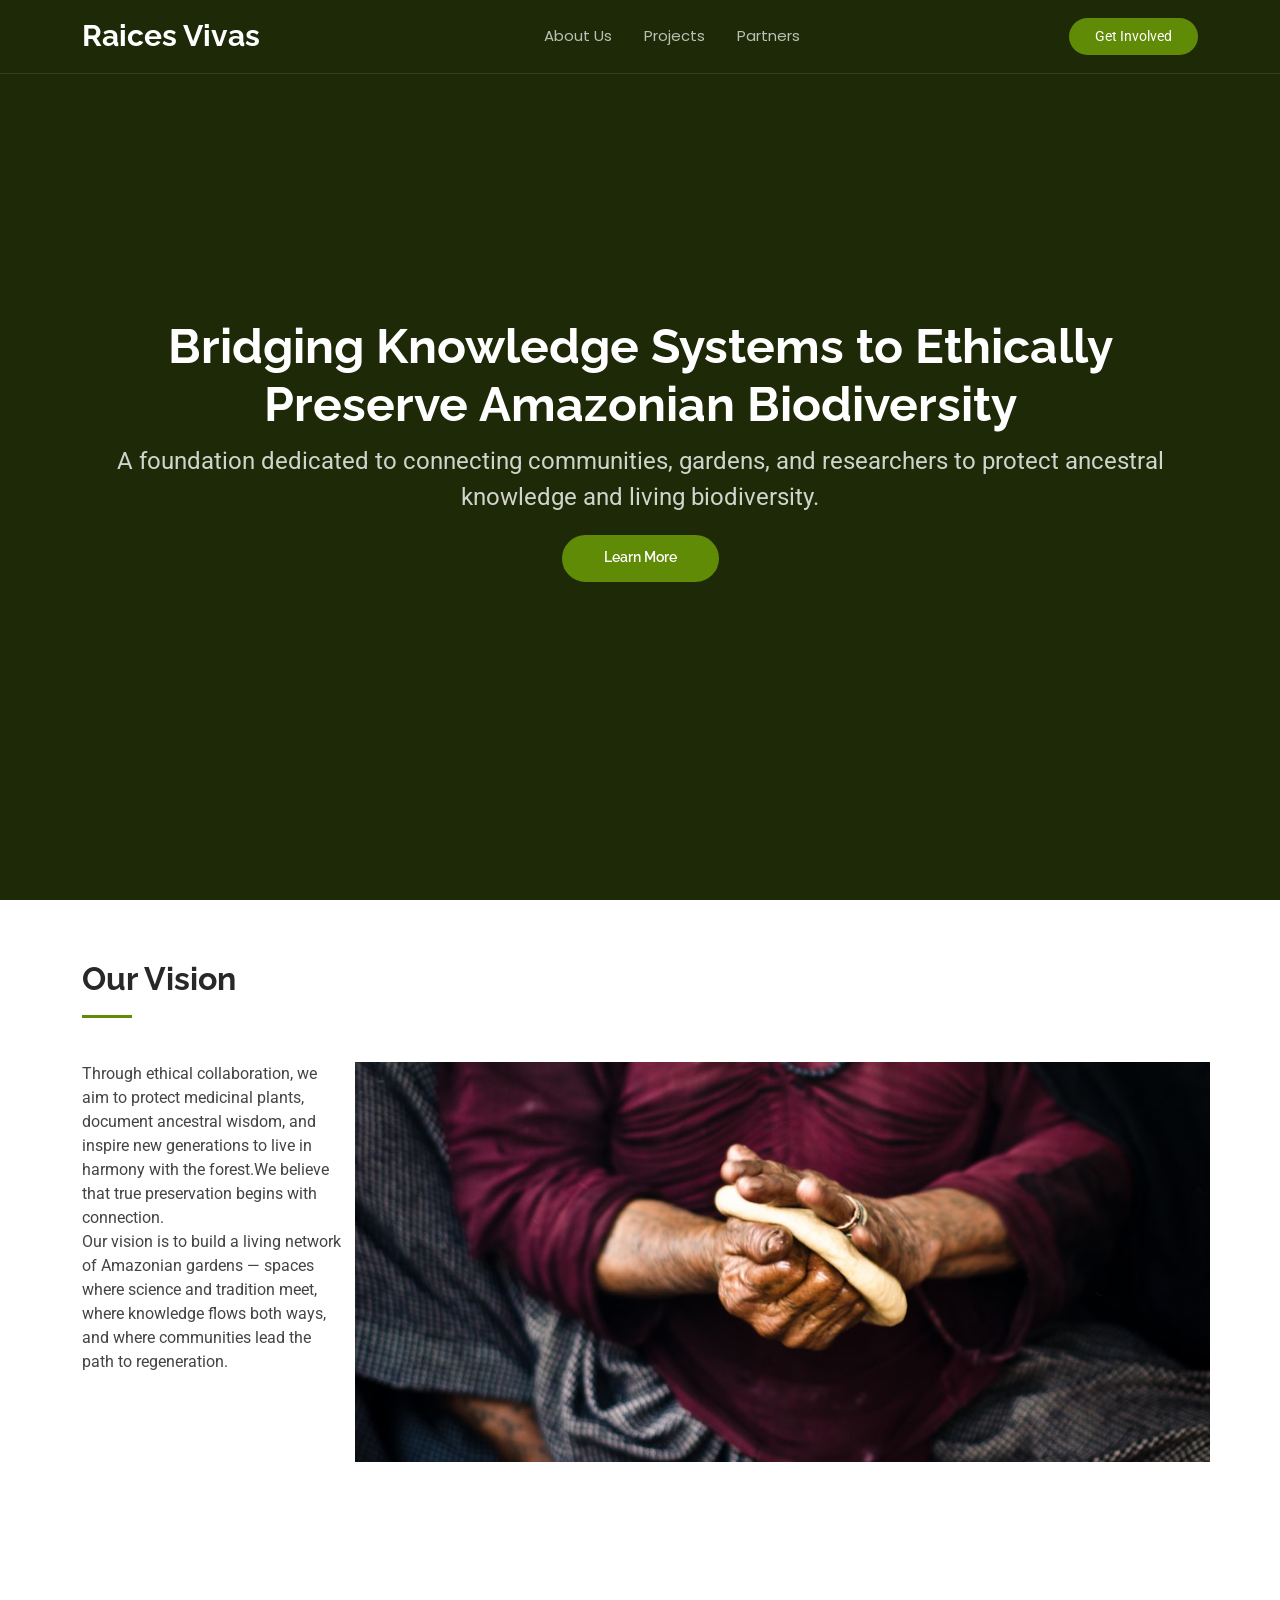
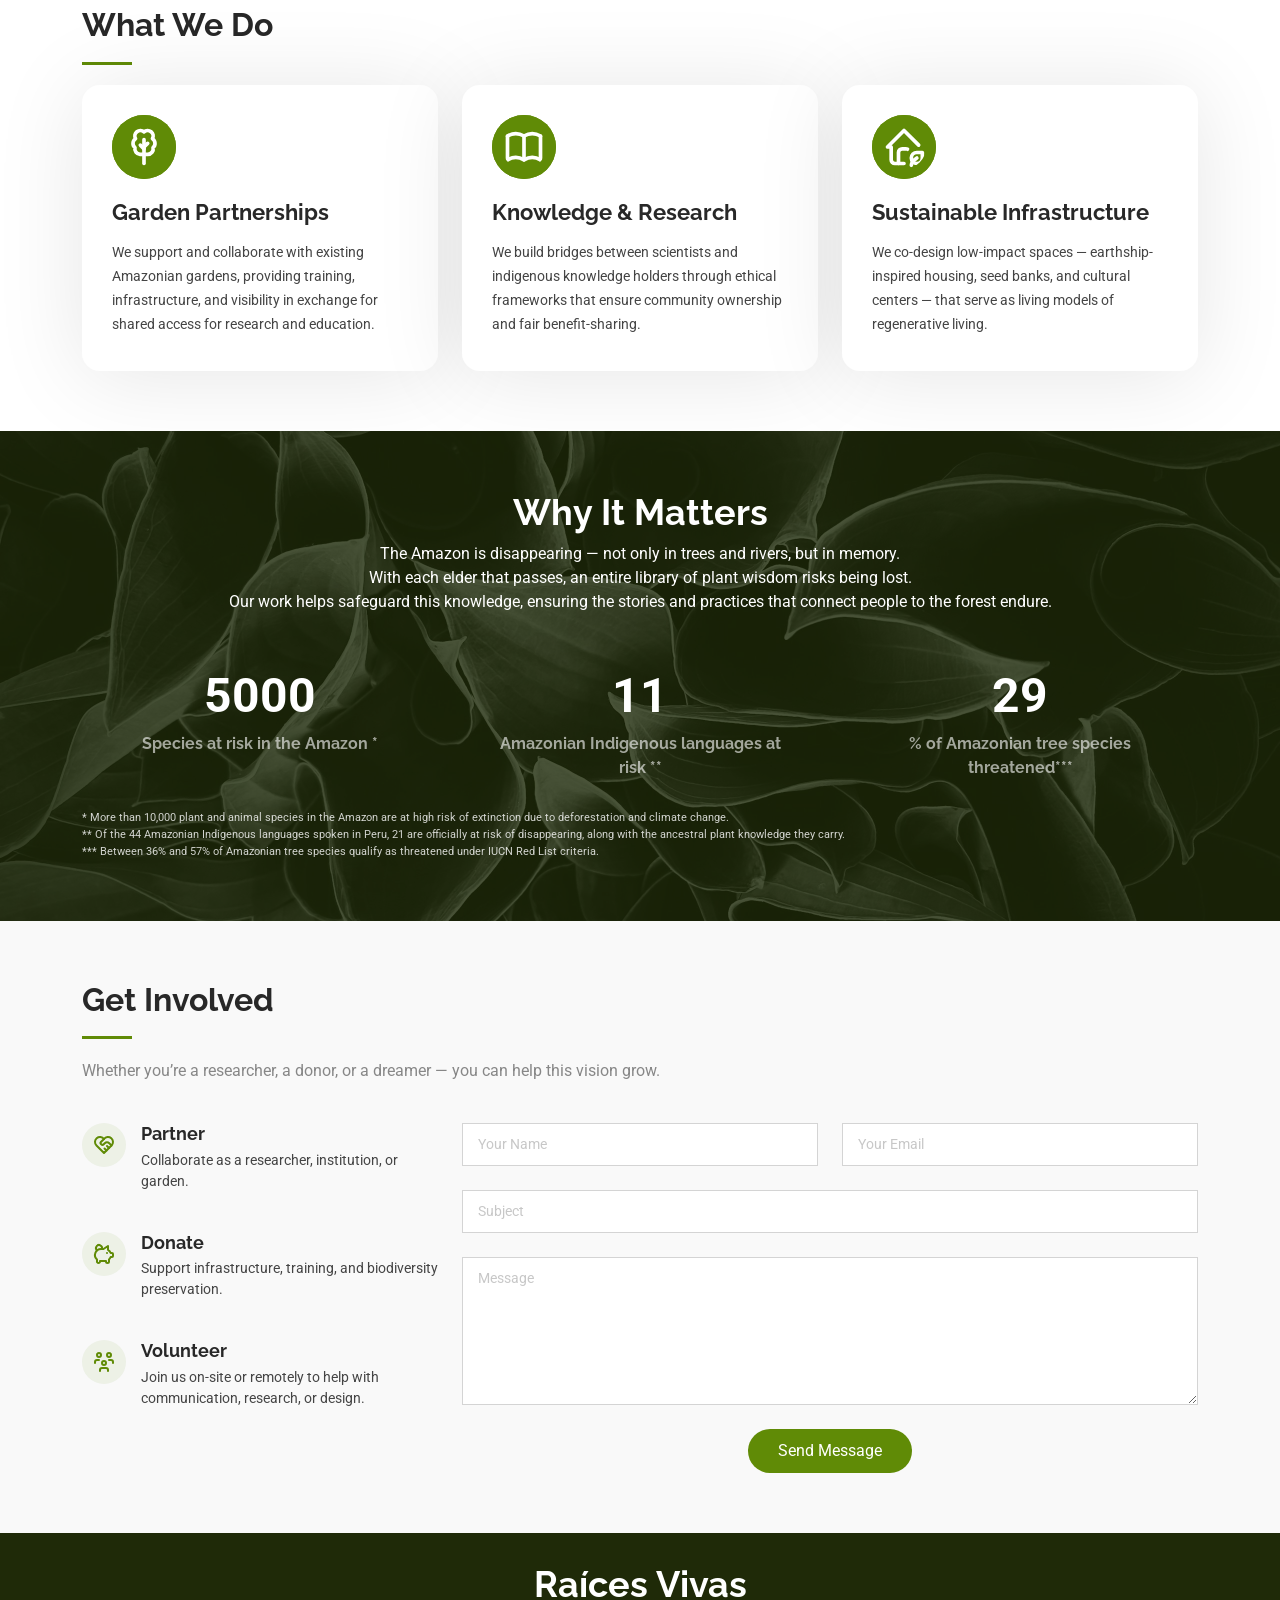
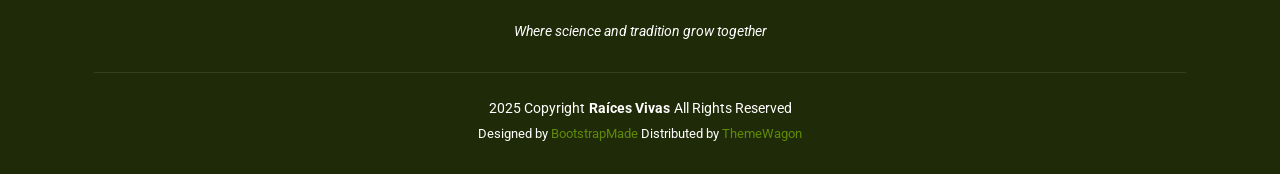
==== index.html @ 6bf9a334 "initial commit" ====
<!DOCTYPE html>
<html data-bs-theme="light" lang="en">

<head>
    <meta charset="utf-8">
    <meta name="viewport" content="width=device-width, initial-scale=1.0, shrink-to-fit=no">
    <title>Index - KnightOne Bootstrap Template</title>
    <link rel="stylesheet" href="assets/bootstrap/css/bootstrap.min.css">
    <link rel="stylesheet" href="https://fonts.googleapis.com/css2?family=Roboto:ital,wght@0,100;0,300;0,400;0,500;0,700;0,900;1,100;1,300;1,400;1,500;1,700;1,900&amp;family=Poppins:ital,wght@0,100;0,200;0,300;0,400;0,500;0,600;0,700;0,800;0,900;1,100;1,200;1,300;1,400;1,500;1,600;1,700;1,800;1,900&amp;family=Raleway:ital,wght@0,100;0,200;0,300;0,400;0,500;0,600;0,700;0,800;0,900;1,100;1,200;1,300;1,400;1,500;1,600;1,700;1,800;1,900&amp;display=swap">
    <link rel="stylesheet" href="assets/css/bootstrap-icons.css">
    <link rel="stylesheet" href="assets/css/swiper-icons.css">
    <link rel="stylesheet" href="assets/css/aos.min.css">
    <link rel="stylesheet" href="assets/css/vendor/bootstrap/css/bootstrap.min.css">
    <link rel="stylesheet" href="assets/css/vendor/bootstrap-icons/bootstrap-icons.css">
    <link rel="stylesheet" href="assets/css/vendor/aos/aos.css">
    <link rel="stylesheet" href="assets/css/vendor/glightbox/css/glightbox.min.css">
    <link rel="stylesheet" href="assets/css/vendor/swiper/swiper-bundle.min.css">
    <link rel="stylesheet" href="assets/css/css/main.css">
</head>

<body class="index-page">
    <header class="d-flex align-items-center header fixed-top" id="header">
        <div class="container position-relative d-flex justify-content-between align-items-center"><a class="d-flex align-items-center me-auto me-xl-0 logo" href="index.html">
                <h1 class="sitename">Raices Vivas</h1>
            </a>
            <nav id="navmenu" class="navmenu">
                <ul>
                    <li><a href="about.html">About Us</a></li>
                    <li><a href="projects.html">Projects</a></li>
                    <li><a href="partners.html">Partners</a></li>
                </ul><i class="d-xl-none mobile-nav-toggle bi bi-list"></i>
            </nav><a class="cta-btn" href="#contact">Get Involved</a>
        </div>
    </header>
    <main class="main">
        <section id="hero" class="hero section dark-background"><iframe allowfullscreen="" frameborder="0" src="https://www.youtube-nocookie.com/embed/osFQuHxLTXo?autoplay=1&amp;mute=1&amp;loop=1&amp;playlist=osFQuHxLTXo&amp;controls=0" alt="" data-aos="fade-in"></iframe>
            <div class="container text-center d-flex flex-column align-items-center">
                <h2 data-aos="fade-up" data-aos-delay="100">Bridging Knowledge Systems to Ethically Preserve Amazonian Biodiversity</h2>
                <p data-aos="fade-up" data-aos-delay="200">A foundation dedicated to connecting communities, gardens, and researchers to protect ancestral knowledge and living biodiversity.</p>
                <div class="btn-wrap"><a class="btn-normal btn-main" href="about.html">Learn More</a></div>
            </div>
        </section>
        <section class="features section">
            <div class="container section-title" data-aos="fade-up" style="padding-bottom: initial;">
                <h2>Our Vision</h2>
            </div>
            <div class="container">
                <div class="row py-4">
                    <div class="col-lg-9 order-lg-2 features-image" data-aos="fade-up" data-aos-delay="100"><img alt="" src="assets/img/photo-1516455307184-a500e773865d.jpg"></div>
                    <div class="col-lg order-lg-1">
                        <p>Through ethical collaboration, we aim to protect medicinal plants, document ancestral wisdom, and inspire new generations to live in harmony with the forest.We believe that true preservation begins with connection.<br>Our vision is to build a living network of Amazonian gardens — spaces where science and tradition meet, where knowledge flows both ways, and where communities lead the path to regeneration.</p>
                    </div>
                </div>
            </div>
        </section>
        <section id="services" class="services section">
            <div class="container section-title" data-aos="fade-up" style="padding-bottom: 0;">
                <h2>What We Do</h2>
            </div>
            <div class="container">
                <div class="row gy-4">
                    <div class="col-md-6 col-lg-4" data-aos="fade-up" data-aos-delay="100">
                        <div class="position-relative service-item">
                            <div class="icon"><svg xmlns="http://www.w3.org/2000/svg" width="1em" height="1em" viewBox="0 0 24 24" stroke-width="2" stroke="currentColor" fill="none" stroke-linecap="round" stroke-linejoin="round" class="icon icon-tabler icon-tabler-tree">
                                    <path stroke="none" d="M0 0h24v24H0z" fill="none"></path>
                                    <path d="M12 13l-2 -2"></path>
                                    <path d="M12 12l2 -2"></path>
                                    <path d="M12 21v-13"></path>
                                    <path d="M9.824 16a3 3 0 0 1 -2.743 -3.69a3 3 0 0 1 .304 -4.833a3 3 0 0 1 4.615 -3.707a3 3 0 0 1 4.614 3.707a3 3 0 0 1 .305 4.833a3 3 0 0 1 -2.919 3.695h-4z"></path>
                                </svg></div><a class="stretched-link" href="#">
                                <h3>Garden Partnerships&nbsp;</h3>
                            </a>
                            <p>We support and collaborate with existing Amazonian gardens, providing training, infrastructure, and visibility in exchange for shared access for research and education.</p>
                        </div>
                    </div>
                    <div class="col-md-6 col-lg-4" data-aos="fade-up" data-aos-delay="200">
                        <div class="position-relative service-item">
                            <div class="icon"><svg xmlns="http://www.w3.org/2000/svg" width="1em" height="1em" viewBox="0 0 24 24" stroke-width="2" stroke="currentColor" fill="none" stroke-linecap="round" stroke-linejoin="round" class="icon icon-tabler icon-tabler-book">
                                    <path stroke="none" d="M0 0h24v24H0z" fill="none"></path>
                                    <path d="M3 19a9 9 0 0 1 9 0a9 9 0 0 1 9 0"></path>
                                    <path d="M3 6a9 9 0 0 1 9 0a9 9 0 0 1 9 0"></path>
                                    <path d="M3 6l0 13"></path>
                                    <path d="M12 6l0 13"></path>
                                    <path d="M21 6l0 13"></path>
                                </svg></div><a class="stretched-link" href="#">
                                <h3>Knowledge &amp; Research</h3>
                            </a>
                            <p>We build bridges between scientists and indigenous knowledge holders through ethical frameworks that ensure community ownership and fair benefit-sharing.</p>
                        </div>
                    </div>
                    <div class="col-md-6 col-lg-4" data-aos="fade-up" data-aos-delay="300">
                        <div class="position-relative service-item">
                            <div class="icon"><svg xmlns="http://www.w3.org/2000/svg" width="1em" height="1em" viewBox="0 0 24 24" stroke-width="2" stroke="currentColor" fill="none" stroke-linecap="round" stroke-linejoin="round" class="icon icon-tabler icon-tabler-home-eco">
                                    <path stroke="none" d="M0 0h24v24H0z" fill="none"></path>
                                    <path d="M20 11l-8 -8l-9 9h2v7a2 2 0 0 0 2 2h5"></path>
                                    <path d="M9 21v-6a2 2 0 0 1 2 -2h2c.325 0 .631 .077 .902 .215"></path>
                                    <path d="M16 22s0 -2 3 -4"></path>
                                    <path d="M19 21a3 3 0 0 1 0 -6h3v3a3 3 0 0 1 -3 3z"></path>
                                </svg></div><a class="stretched-link" href="#">
                                <h3>Sustainable Infrastructure&nbsp;&nbsp;</h3>
                            </a>
                            <p>We co-design low-impact spaces — earthship-inspired housing, seed banks, and cultural centers — that serve as living models of regenerative living.</p>
                        </div>
                    </div>
                </div>
            </div>
        </section>
        <section id="stats" class="stats section dark-background"><img src="assets/img/plant-bg.jpg" alt="" data-aos="fade-in">
            <div class="container position-relative" data-aos="fade-up" data-aos-delay="100">
                <div class="subheading">
                    <h3>Why It Matters</h3>
                    <p>The Amazon is disappearing — not only in trees and rivers, but in memory. <br>With each elder that passes, an entire library of plant wisdom risks being lost. <br>Our work helps safeguard this knowledge, ensuring the stories and practices that connect people to the forest endure.</p>
                </div>
                <div class="row gy-4">
                    <div class="col-lg-4"><a href="https://www.reuters.com/business/environment/over-10000-species-risk-extinction-amazon-says-landmark-report-2021-07-14/" target="_blank">
                            <div class="text-center w-100 h-100 stats-item"><span class="purecounter" data-purecounter-start="0" data-purecounter-end="10000" data-purecounter-duration="1"></span>
                                <p>Species at risk in the Amazon *</p>
                            </div>
                        </a></div>
                    <div class="col-lg-4"><a href="https://www.unesco.org/en/articles/learn-how-unesco-promotes-revitalization-three-indigenous-languages-peruvian-amazon" target="_blank">
                            <div class="text-center w-100 h-100 stats-item"><span class="purecounter" data-purecounter-start="0" data-purecounter-end="21" data-purecounter-duration="1"></span>
                                <p>Amazonian Indigenous languages at risk **</p>
                            </div>
                        </a></div>
                    <div class="col-lg-4"><a href="https://www.science.org/doi/10.1126/sciadv.1500936" target="_blank">
                            <div class="text-center w-100 h-100 stats-item"><span class="purecounter" data-purecounter-start="0" data-purecounter-end="57" data-purecounter-duration="1"></span>
                                <p>% of Amazonian tree species threatened***</p>
                            </div>
                        </a></div>
                </div><a href="https://www.reuters.com/business/environment/over-10000-species-risk-extinction-amazon-says-landmark-report-2021-07-14/" target="_blank">
                    <p style="color: rgba(255,255,255,0.8);font-weight: 400;font-size: 0.7rem;margin-bottom: 0;">*&nbsp;More than 10,000 plant and animal species in the Amazon are at high risk of extinction due to deforestation and climate change.</p>
                </a><a href="https://www.unesco.org/en/articles/learn-how-unesco-promotes-revitalization-three-indigenous-languages-peruvian-amazon" target="_blank">
                    <p style="color: rgba(255,255,255,0.8);font-weight: 400;font-size: 0.7rem;margin-bottom: 0;">**&nbsp;Of the 44 Amazonian Indigenous languages spoken in Peru, 21 are officially at risk of disappearing, along with the ancestral plant knowledge they carry.</p>
                </a><a href="https://www.science.org/doi/10.1126/sciadv.1500936" target="_blank">
                    <p style="color: rgba(255,255,255,0.8);font-weight: 400;font-size: 0.7rem;margin-bottom: 0;">*** Between 36% and 57% of Amazonian tree species qualify as threatened under IUCN Red List criteria.</p>
                </a>
            </div>
        </section>
        <section id="contact" class="contact section light-background">
            <div class="container section-title" data-aos="fade-up">
                <h2>Get Involved</h2>
                <p>Whether you’re a researcher, a donor, or a dreamer — you can help this vision grow.</p>
            </div>
            <div class="container" data-aos="fade" data-aos-delay="100">
                <div class="row gy-4">
                    <div class="col-lg-4">
                        <div class="d-flex info-item" data-aos="fade-up" data-aos-delay="200"><i class="flex-shrink-0"><svg xmlns="http://www.w3.org/2000/svg" width="1em" height="1em" viewBox="0 0 24 24" stroke-width="2" stroke="currentColor" fill="none" stroke-linecap="round" stroke-linejoin="round" class="icon icon-tabler icon-tabler-heart-handshake bi">
                                    <path stroke="none" d="M0 0h24v24H0z" fill="none"></path>
                                    <path d="M19.5 12.572l-7.5 7.428l-7.5 -7.428a5 5 0 1 1 7.5 -6.566a5 5 0 1 1 7.5 6.572"></path>
                                    <path d="M12 6l-3.293 3.293a1 1 0 0 0 0 1.414l.543 .543c.69 .69 1.81 .69 2.5 0l1 -1a3.182 3.182 0 0 1 4.5 0l2.25 2.25"></path>
                                    <path d="M12.5 15.5l2 2"></path>
                                    <path d="M15 13l2 2"></path>
                                </svg></i>
                            <div>
                                <h3>Partner</h3>
                                <p>Collaborate as a researcher, institution, or garden.</p>
                            </div>
                        </div>
                        <div class="d-flex info-item" data-aos="fade-up" data-aos-delay="300"><i class="flex-shrink-0"><svg xmlns="http://www.w3.org/2000/svg" width="1em" height="1em" viewBox="0 0 24 24" stroke-width="2" stroke="currentColor" fill="none" stroke-linecap="round" stroke-linejoin="round" class="icon icon-tabler icon-tabler-pig-money">
                                    <path stroke="none" d="M0 0h24v24H0z" fill="none"></path>
                                    <path d="M15 11v.01"></path>
                                    <path d="M5.173 8.378a3 3 0 1 1 4.656 -1.377"></path>
                                    <path d="M16 4v3.803a6.019 6.019 0 0 1 2.658 3.197h1.341a1 1 0 0 1 1 1v2a1 1 0 0 1 -1 1h-1.342c-.336 .95 -.907 1.8 -1.658 2.473v2.027a1.5 1.5 0 0 1 -3 0v-.583a6.04 6.04 0 0 1 -1 .083h-4a6.04 6.04 0 0 1 -1 -.083v.583a1.5 1.5 0 0 1 -3 0v-2l0 -.027a6 6 0 0 1 4 -10.473h2.5l4.5 -3h0z"></path>
                                </svg></i>
                            <div>
                                <h3>Donate</h3>
                                <p>Support infrastructure, training, and biodiversity preservation.</p>
                            </div>
                        </div>
                        <div class="d-flex info-item" data-aos="fade-up" data-aos-delay="400"><i class="flex-shrink-0"><svg xmlns="http://www.w3.org/2000/svg" width="1em" height="1em" viewBox="0 0 24 24" stroke-width="2" stroke="currentColor" fill="none" stroke-linecap="round" stroke-linejoin="round" class="icon icon-tabler icon-tabler-users-group">
                                    <path stroke="none" d="M0 0h24v24H0z" fill="none"></path>
                                    <path d="M10 13a2 2 0 1 0 4 0a2 2 0 0 0 -4 0"></path>
                                    <path d="M8 21v-1a2 2 0 0 1 2 -2h4a2 2 0 0 1 2 2v1"></path>
                                    <path d="M15 5a2 2 0 1 0 4 0a2 2 0 0 0 -4 0"></path>
                                    <path d="M17 10h2a2 2 0 0 1 2 2v1"></path>
                                    <path d="M5 5a2 2 0 1 0 4 0a2 2 0 0 0 -4 0"></path>
                                    <path d="M3 13v-1a2 2 0 0 1 2 -2h2"></path>
                                </svg></i>
                            <div>
                                <h3>Volunteer</h3>
                                <p>Join us on-site or remotely to help with communication, research, or design.</p>
                            </div>
                        </div>
                    </div>
                    <div class="col-lg-8">
                        <form data-aos="fade-up" data-aos-delay="200" action="forms/contact.php" method="post" class="php-email-form">
                            <div class="row gy-4">
                                <div class="col-md-6"><input class="form-control form-control" type="text" name="name" placeholder="Your Name" required=""></div>
                                <div class="col-md-6"><input class="form-control form-control" type="email" name="email" placeholder="Your Email" required=""></div>
                                <div class="col-md-12"><input class="form-control form-control" type="text" name="subject" placeholder="Subject" required=""></div>
                                <div class="col-md-12"><textarea class="form-control form-control" name="message" placeholder="Message" required="" rows="6"></textarea></div>
                                <div class="col-md-12 text-center">
                                    <div class="loading"><span>Loading</span></div>
                                    <div class="error-message"></div>
                                    <div class="sent-message"><span>Your message has been sent. Thank you!</span></div><button type="submit">Send Message</button>
                                </div>
                            </div>
                        </form>
                    </div>
                </div>
            </div>
        </section>
    </main>
    <footer id="footer" class="footer dark-background">
        <div class="container">
            <h3 class="sitename">Raíces Vivas</h3>
            <p>Where science and tradition grow together</p>
            <div class="container">
                <div class="copyright"><span>2025 Copyright</span><strong class="px-1 sitename">Raíces Vivas</strong><span>All Rights Reserved</span></div>
                <div class="credits"><span> Designed by </span><a href="https://bootstrapmade.com/">BootstrapMade</a><span> Distributed by </span><a href="“https://themewagon.com">ThemeWagon </a></div>
            </div>
        </div>
    </footer><a class="d-flex justify-content-center align-items-center scroll-top" href="#" id="scroll-top"><i class="bi bi-arrow-up-short"></i></a>
    <script src="assets/bootstrap/js/bootstrap.min.js"></script>
    <script src="assets/js/aos.min.js"></script>
    <script src="assets/js/bs-init.js"></script>
    <script src="assets/js/vendor/bootstrap/js/bootstrap.bundle.min.js"></script>
    <script src="assets/js/vendor/php-email-form/validate.js"></script>
    <script src="assets/js/vendor/aos/aos.js"></script>
    <script src="assets/js/vendor/glightbox/js/glightbox.min.js"></script>
    <script src="assets/js/vendor/purecounter/purecounter_vanilla.js"></script>
    <script src="assets/js/vendor/imagesloaded/imagesloaded.pkgd.min.js"></script>
    <script src="assets/js/vendor/isotope-layout/isotope.pkgd.min.js"></script>
    <script src="assets/js/vendor/swiper/swiper-bundle.min.js"></script>
    <script src="assets/js/js/main.js"></script>
</body>

</html>
---- assets/css/css/main.css ----
/* *
* Template Name: KnightOne
* Template URL: https://bootstrapmade.com/knight-simple-one-page-bootstrap-template/
* Updated: Oct 16 2024 with Bootstrap v5.3.3
* Author: BootstrapMade.com
* License: https://bootstrapmade.com/license/ */

/* --------------------------------------------------------------
# Font & Color Variables
# Help: https://bootstrapmade.com/color-system/
-------------------------------------------------------------- */

/* Fonts */

:root {
  --default-font: "Roboto", system-ui, -apple-system, "Segoe UI", Roboto, "Helvetica Neue", Arial, "Noto Sans", "Liberation Sans", sans-serif, "Apple Color Emoji", "Segoe UI Emoji", "Segoe UI Symbol", "Noto Color Emoji";
  --heading-font: "Raleway", sans-serif;
  --nav-font: "Poppins", sans-serif;
}

/* Global Colors - The following color variables are used throughout the website. Updating them here will change the color scheme of the entire website */

:root {
  --background-color: #ffffff;
  --default-color: #444444;
  --heading-color: #282828;
  --accent-color: rgb(96,139,6);
  --surface-color: #ffffff;
  --contrast-color: #ffffff;
}

/* Nav Menu Colors - The following color variables are used specifically for the navigation menu. They are separate from the global colors to allow for more customization options */

:root {
  --nav-color: #ffffff;
  --nav-hover-color: #eb9b23;
  --nav-mobile-background-color: #ffffff;
  --nav-dropdown-background-color: #ffffff;
  --nav-dropdown-color: #444444;
  --nav-dropdown-hover-color: #eb9b23;
}

/* Color Presets - These classes override global colors when applied to any section or element, providing reuse of the sam color scheme. */

.light-background {
  --background-color: #f9f9f9;
  --surface-color: #ffffff;
}

.dark-background {
  --background-color: rgb(31,42,8);
  --default-color: #ffffff;
  --heading-color: #ffffff;
  --surface-color: #252525;
  --contrast-color: #ffffff;
}

/* Smooth scroll */

:root {
  scroll-behavior: smooth;
}

/* --------------------------------------------------------------
# General Styling & Shared Classes
-------------------------------------------------------------- */

body {
  color: var(--default-color);
  background-color: var(--background-color);
  font-family: var(--default-font);
}

a {
  color: var(--accent-color);
  text-decoration: none;
  transition: 0.3s;
}

a:hover {
  color: color-mix(in srgb, var(--accent-color), transparent 25%);
  text-decoration: none;
}

h1, h2, h3, h4, h5, h6 {
  color: var(--heading-color);
  font-family: var(--heading-font);
}

/* Pulsating Play Button
------------------------------ */

.pulsating-play-btn {
  width: 94px;
  height: 94px;
  background: radial-gradient(var(--accent-color) 50%, color-mix(in srgb, var(--accent-color), transparent 75%) 52%);
  border-radius: 50%;
  display: block;
  position: relative;
  overflow: hidden;
}

.pulsating-play-btn:before {
  content: "";
  position: absolute;
  width: 120px;
  height: 120px;
  animation-delay: 0s;
  animation: pulsate-play-btn 2s;
  animation-direction: forwards;
  animation-iteration-count: infinite;
  animation-timing-function: steps;
  opacity: 1;
  border-radius: 50%;
  border: 5px solid color-mix(in srgb, var(--accent-color), transparent 30%);
  top: -15%;
  left: -15%;
  background: rgba(198, 16, 0, 0);
}

.pulsating-play-btn:after {
  content: "";
  position: absolute;
  left: 50%;
  top: 50%;
  transform: translateX(-40%) translateY(-50%);
  width: 0;
  height: 0;
  border-top: 10px solid transparent;
  border-bottom: 10px solid transparent;
  border-left: 15px solid #fff;
  z-index: 100;
  transition: all 400ms cubic-bezier(0.55, 0.055, 0.675, 0.19);
}

.pulsating-play-btn:hover:before {
  content: "";
  position: absolute;
  left: 50%;
  top: 50%;
  transform: translateX(-40%) translateY(-50%);
  width: 0;
  height: 0;
  border: none;
  border-top: 10px solid transparent;
  border-bottom: 10px solid transparent;
  border-left: 15px solid #fff;
  z-index: 200;
  animation: none;
  border-radius: 0;
}

.pulsating-play-btn:hover:after {
  border-left: 15px solid var(--accent-color);
  transform: scale(20);
}

@keyframes pulsate-play-btn {
  0% {
    transform: scale(0.6, 0.6);
    opacity: 1;
  }
  100% {
    transform: scale(1, 1);
    opacity: 0;
  }
}

/* PHP Email Form Messages
------------------------------ */

.php-email-form .error-message {
  display: none;
  background: #df1529;
  color: #ffffff;
  text-align: left;
  padding: 15px;
  margin-bottom: 24px;
  font-weight: 600;
}

.php-email-form .sent-message {
  display: none;
  color: #ffffff;
  background: #059652;
  text-align: center;
  padding: 15px;
  margin-bottom: 24px;
  font-weight: 600;
}

.php-email-form .loading {
  display: none;
  background: var(--surface-color);
  text-align: center;
  padding: 15px;
  margin-bottom: 24px;
}

.php-email-form .loading:before {
  content: "";
  display: inline-block;
  border-radius: 50%;
  width: 24px;
  height: 24px;
  margin: 0 10px -6px 0;
  border: 3px solid var(--accent-color);
  border-top-color: var(--surface-color);
  animation: php-email-form-loading 1s linear infinite;
}

@keyframes php-email-form-loading {
  0% {
    transform: rotate(0deg);
  }
  100% {
    transform: rotate(360deg);
  }
}

/* --------------------------------------------------------------
# Global Header
-------------------------------------------------------------- */

.header {
  --background-color: rgba(0, 0, 0, 0);
  --default-color: #ffffff;
  --heading-color: #ffffff;
  color: var(--default-color);
  background-color: var(--background-color);
  padding: 10px 0;
  transition: all 0.5s;
  z-index: 997;
  border-bottom: 1px solid color-mix(in srgb, var(--default-color), transparent 90%);
}

.header .logo {
  line-height: 1;
}

.header .logo img {
  max-height: 36px;
  margin-right: 8px;
}

.header .logo h1 {
  font-size: 30px;
  margin: 0;
  font-weight: 700;
  color: var(--heading-color);
}

.header .cta-btn, .header .cta-btn:focus {
  color: var(--contrast-color);
  background: var(--accent-color);
  font-size: 14px;
  padding: 8px 26px;
  margin: 0;
  border-radius: 50px;
  transition: 0.3s;
}

.header .cta-btn:hover, .header .cta-btn:focus:hover {
  color: var(--contrast-color);
  background: color-mix(in srgb, var(--accent-color), transparent 15%);
}

@media (max-width: 1200px) {
  .header .logo {
    order: 1;
  }
}

@media (max-width: 1200px) {
  .header .logo h1 {
    font-size: 24px;
  }
}

@media (max-width: 1200px) {
  .header .cta-btn {
    order: 2;
    margin: 0 15px 0 0;
    padding: 6px 20px;
  }
}

@media (max-width: 1200px) {
  .header .navmenu {
    order: 3;
  }
}

/* Global Header on Scroll
------------------------------ */

.scrolled .header {
  --background-color: rgb(31,42,8,0.9);
}

/* --------------------------------------------------------------
# Navigation Menu
-------------------------------------------------------------- */

/* Desktop Navigation */

@media (min-width: 1200px) {
  .navmenu {
    padding: 0;
  }
}

@media (min-width: 1200px) {
  .navmenu ul {
    margin: 0;
    padding: 0;
    display: flex;
    list-style: none;
    align-items: center;
  }
}

@media (min-width: 1200px) {
  .navmenu li {
    position: relative;
  }
}

@media (min-width: 1200px) {
  .navmenu > ul > li {
    white-space: nowrap;
    padding: 15px 14px;
  }
}

@media (min-width: 1200px) {
  .navmenu > ul > li:last-child {
    padding-right: 0;
  }
}

@media (min-width: 1200px) {
  .navmenu a, .navmenu a:focus {
    color: color-mix(in srgb, var(--nav-color), transparent 30%);
    font-size: 15px;
    padding: 0 2px;
    font-family: var(--nav-font);
    font-weight: 400;
    display: flex;
    align-items: center;
    justify-content: space-between;
    white-space: nowrap;
    transition: 0.3s;
    position: relative;
  }
}

@media (min-width: 1200px) {
  .navmenu a i, .navmenu a:focus i {
    font-size: 12px;
    line-height: 0;
    margin-left: 5px;
    transition: 0.3s;
  }
}

@media (min-width: 1200px) {
  .navmenu > ul > li > a:before {
    content: "";
    position: absolute;
    height: 2px;
    bottom: -27px;
    left: 0;
    background-color: var(--nav-hover-color);
    visibility: hidden;
    width: 0px;
    transition: all 0.3s ease-in-out 0s;
  }
}

@media (min-width: 1200px) {
  .navmenu a:hover:before, .navmenu li:hover > a:before, .navmenu .active:before {
    visibility: visible;
    width: 100%;
  }
}

@media (min-width: 1200px) {
  .navmenu li:hover > a, .navmenu .active, .navmenu .active:focus {
    color: var(--nav-color);
  }
}

@media (min-width: 1200px) {
  .navmenu .dropdown ul {
    margin: 0;
    padding: 10px 0;
    background: var(--nav-dropdown-background-color);
    display: block;
    position: absolute;
    visibility: hidden;
    left: 14px;
    top: 130%;
    opacity: 0;
    transition: 0.3s;
    border-radius: 4px;
    z-index: 99;
    box-shadow: 0px 0px 30px rgba(0, 0, 0, 0.1);
  }
}

@media (min-width: 1200px) {
  .navmenu .dropdown ul li {
    min-width: 200px;
  }
}

@media (min-width: 1200px) {
  .navmenu .dropdown ul a {
    padding: 10px 20px;
    font-size: 15px;
    text-transform: none;
    color: var(--nav-dropdown-color);
  }
}

@media (min-width: 1200px) {
  .navmenu .dropdown ul a i {
    font-size: 12px;
  }
}

@media (min-width: 1200px) {
  .navmenu .dropdown ul a:hover, .navmenu .dropdown ul .active:hover, .navmenu .dropdown ul li:hover > a {
    color: var(--nav-dropdown-hover-color);
  }
}

@media (min-width: 1200px) {
  .navmenu .dropdown:hover > ul {
    opacity: 1;
    top: 100%;
    visibility: visible;
  }
}

@media (min-width: 1200px) {
  .navmenu .dropdown .dropdown ul {
    top: 0;
    left: -90%;
    visibility: hidden;
  }
}

@media (min-width: 1200px) {
  .navmenu .dropdown .dropdown:hover > ul {
    opacity: 1;
    top: 0;
    left: -100%;
    visibility: visible;
  }
}

/* Mobile Navigation */

@media (max-width: 1199px) {
  .mobile-nav-toggle {
    color: var(--nav-color);
    font-size: 28px;
    line-height: 0;
    margin-right: 10px;
    cursor: pointer;
    transition: color 0.3s;
  }
}

@media (max-width: 1199px) {
  .navmenu {
    padding: 0;
    z-index: 9997;
  }
}

@media (max-width: 1199px) {
  .navmenu ul {
    display: none;
    list-style: none;
    position: absolute;
    inset: 60px 20px 20px 20px;
    padding: 10px 0;
    margin: 0;
    border-radius: 6px;
    background-color: var(--nav-mobile-background-color);
    border: 1px solid color-mix(in srgb, var(--default-color), transparent 90%);
    box-shadow: none;
    overflow-y: auto;
    transition: 0.3s;
    z-index: 9998;
  }
}

@media (max-width: 1199px) {
  .navmenu a, .navmenu a:focus {
    color: var(--nav-dropdown-color);
    padding: 10px 20px;
    font-family: var(--nav-font);
    font-size: 17px;
    font-weight: 500;
    display: flex;
    align-items: center;
    justify-content: space-between;
    white-space: nowrap;
    transition: 0.3s;
  }
}

@media (max-width: 1199px) {
  .navmenu a i, .navmenu a:focus i {
    font-size: 12px;
    line-height: 0;
    margin-left: 5px;
    width: 30px;
    height: 30px;
    display: flex;
    align-items: center;
    justify-content: center;
    border-radius: 50%;
    transition: 0.3s;
    background-color: color-mix(in srgb, var(--accent-color), transparent 90%);
  }
}

@media (max-width: 1199px) {
  .navmenu a i:hover, .navmenu a:focus i:hover {
    background-color: var(--accent-color);
    color: var(--contrast-color);
  }
}

@media (max-width: 1199px) {
  .navmenu a:hover, .navmenu .active, .navmenu .active:focus {
    color: var(--nav-dropdown-hover-color);
  }
}

@media (max-width: 1199px) {
  .navmenu .active i, .navmenu .active:focus i {
    background-color: var(--accent-color);
    color: var(--contrast-color);
    transform: rotate(180deg);
  }
}

@media (max-width: 1199px) {
  .navmenu .dropdown ul {
    position: static;
    display: none;
    z-index: 99;
    padding: 10px 0;
    margin: 10px 20px;
    background-color: var(--nav-dropdown-background-color);
    transition: all 0.5s ease-in-out;
  }
}

@media (max-width: 1199px) {
  .navmenu .dropdown ul ul {
    background-color: rgba(33, 37, 41, 0.1);
  }
}

@media (max-width: 1199px) {
  .navmenu .dropdown > .dropdown-active {
    display: block;
    background-color: rgba(33, 37, 41, 0.03);
  }
}

@media (max-width: 1199px) {
  .mobile-nav-active {
    overflow: hidden;
  }
}

@media (max-width: 1199px) {
  .mobile-nav-active .mobile-nav-toggle {
    color: #fff;
    position: absolute;
    font-size: 32px;
    top: 15px;
    right: 15px;
    margin-right: 0;
    z-index: 9999;
  }
}

@media (max-width: 1199px) {
  .mobile-nav-active .navmenu {
    position: fixed;
    overflow: hidden;
    inset: 0;
    background: rgba(33, 37, 41, 0.8);
    transition: 0.3s;
  }
}

@media (max-width: 1199px) {
  .mobile-nav-active .navmenu > ul {
    display: block;
  }
}

/* --------------------------------------------------------------
# Global Footer
-------------------------------------------------------------- */

.footer {
  color: var(--default-color);
  background-color: var(--background-color);
  font-size: 14px;
  text-align: center;
  padding: 30px 0;
  position: relative;
}

.footer h3 {
  font-size: 36px;
  font-weight: 700;
  position: relative;
  padding: 0;
  margin: 0 0 15px 0;
}

.footer p {
  font-size: 15;
  font-style: italic;
  padding: 0;
  margin: 0 0 30px 0;
}

.footer .social-links {
  margin: 0 0 30px 0;
}

.footer .social-links a {
  font-size: 16px;
  display: flex;
  align-items: center;
  justify-content: center;
  background: var(--accent-color);
  color: var(--contrast-color);
  line-height: 1;
  margin: 0 4px;
  border-radius: 50%;
  text-align: center;
  width: 36px;
  height: 36px;
  transition: 0.3s;
}

.footer .social-links a:hover {
  background: color-mix(in srgb, var(--accent-color), transparent 20%);
  text-decoration: none;
}

.footer .copyright {
  padding-top: 25px;
  border-top: 1px solid color-mix(in srgb, var(--default-color), transparent 90%);
}

.footer .credits {
  font-size: 13px;
  padding-top: 5px;
}

/* --------------------------------------------------------------
# Preloader
-------------------------------------------------------------- */

#preloader {
  position: fixed;
  inset: 0;
  z-index: 9999;
  overflow: hidden;
  background-color: var(--background-color);
  transition: all 0.6s ease-out;
}

#preloader:before {
  content: "";
  position: fixed;
  top: calc(50% - 30px);
  left: calc(50% - 30px);
  border: 6px solid var(--accent-color);
  border-top-color: color-mix(in srgb, var(--accent-color), transparent 90%);
  border-radius: 50%;
  width: 60px;
  height: 60px;
  animation: animate-preloader 1s linear infinite;
}

@keyframes animate-preloader {
  0% {
    transform: rotate(0deg);
  }
  100% {
    transform: rotate(360deg);
  }
}

/* --------------------------------------------------------------
# Scroll Top Button
-------------------------------------------------------------- */

.scroll-top {
  position: fixed;
  visibility: hidden;
  opacity: 0;
  right: 15px;
  bottom: -15px;
  z-index: 99999;
  background-color: var(--accent-color);
  width: 44px;
  height: 44px;
  border-radius: 50px;
  transition: all 0.4s;
}

.scroll-top i {
  font-size: 24px;
  color: var(--contrast-color);
  line-height: 0;
}

.scroll-top:hover {
  background-color: color-mix(in srgb, var(--accent-color), transparent 20%);
  color: var(--contrast-color);
}

.scroll-top.active {
  visibility: visible;
  opacity: 1;
  bottom: 15px;
}

/* --------------------------------------------------------------
# Disable aos animation delay on mobile devices
-------------------------------------------------------------- */

@media screen and (max-width: 768px) {
  [data-aos-delay] {
    transition-delay: 0 !important;
  }
}

/* --------------------------------------------------------------
# Global Page Titles & Breadcrumbs
-------------------------------------------------------------- */

.page-title {
  color: var(--default-color);
  background-color: var(--background-color);
  background-size: cover;
  background-position: center;
  background-repeat: no-repeat;
  padding: 160px 0 80px 0;
  text-align: center;
  position: relative;
}

.page-title:before {
  content: "";
  background-color: color-mix(in srgb, var(--background-color), transparent 50%);
  position: absolute;
  inset: 0;
}

.page-title h1 {
  font-size: 42px;
  font-weight: 700;
  margin-bottom: 10px;
}

.page-title .breadcrumbs ol {
  display: flex;
  flex-wrap: wrap;
  list-style: none;
  justify-content: center;
  padding: 0;
  margin: 0;
  font-size: 16px;
  font-weight: 400;
}

.page-title .breadcrumbs ol li + li {
  padding-left: 10px;
}

.page-title .breadcrumbs ol li + li::before {
  content: "/";
  display: inline-block;
  padding-right: 10px;
  color: color-mix(in srgb, var(--default-color), transparent 50%);
}

/* --------------------------------------------------------------
# Global Sections
-------------------------------------------------------------- */

section, .section {
  color: var(--default-color);
  background-color: var(--background-color);
  padding: 60px 0;
  scroll-margin-top: 72px;
  overflow: clip;
}

@media (max-width: 1199px) {
  section, .section {
    scroll-margin-top: 57px;
  }
}

/* --------------------------------------------------------------
# Global Section Titles
-------------------------------------------------------------- */

.section-title {
  padding-bottom: 40px;
  position: relative;
}

.section-title h2 {
  font-size: 32px;
  font-weight: 700;
  margin-bottom: 20px;
  padding-bottom: 20px;
  position: relative;
}

.section-title h2:after {
  content: "";
  position: absolute;
  display: block;
  width: 50px;
  height: 3px;
  background: var(--accent-color);
  left: 0;
  right: 0;
  bottom: 0;
}

.section-title p {
  margin-bottom: 0;
  color: color-mix(in srgb, var(--default-color) 90%, white 50%);
}

/* --------------------------------------------------------------
# Hero Section
-------------------------------------------------------------- */

.hero {
  width: 100%;
  min-height: 100vh;
  position: relative;
  padding: 80px 0;
  display: flex;
  align-items: center;
  justify-content: center;
}

.hero img, .hero iframe {
  position: absolute;
  inset: 0;
  display: block;
  width: 100%;
  height: 100%;
  object-fit: cover;
  z-index: 1;
}

.hero:before {
  content: "";
  background: color-mix(in srgb, var(--background-color), transparent 30%);
  position: absolute;
  inset: 0;
  z-index: 2;
}

.hero .container {
  position: relative;
  z-index: 3;
}

.hero h2 {
  margin: 0;
  font-size: 48px;
  font-weight: 700;
}

.hero p {
  color: color-mix(in srgb, var(--default-color), transparent 20%);
  margin: 10px 0 20px 0;
  font-size: 24px;
}

@media (max-width: 768px) {
  .hero h2 {
    font-size: 32px;
    line-height: 36px;
  }
}

@media (max-width: 768px) {
  .hero p {
    font-size: 18px;
    line-height: 24px;
  }
}

/* --------------------------------------------------------------
# About Section
-------------------------------------------------------------- */

ul {
  list-style: none;
  padding: 0;
}

.about ul li {
  padding-bottom: 5px;
  display: flex;
  align-items: center;
}

ul i {
  font-size: 20px;
  padding-right: 4px;
  color: var(--accent-color);
}

.about .read-more {
  background: var(--accent-color);
  color: var(--contrast-color);
  font-family: var(--heading-font);
  font-weight: 500;
  font-size: 16px;
  letter-spacing: 1px;
  padding: 10px 28px;
  border-radius: 50px;
  transition: 0.3s;
  display: inline-flex;
  align-items: center;
  justify-content: center;
}

.about .read-more i {
  font-size: 18px;
  margin-left: 5px;
  line-height: 0;
  transition: 0.3s;
}

.about .read-more:hover {
  background: color-mix(in srgb, var(--accent-color), transparent 20%);
}

.about .read-more:hover i {
  transform: translate(5px, 0);
}

/* --------------------------------------------------------------
# Services Section
-------------------------------------------------------------- */

.services .service-item {
  background-color: var(--surface-color);
  box-shadow: 0px 5px 90px 0px rgba(0, 0, 0, 0.1);
  padding: 30px;
  transition: all ease-in-out 0.3s;
  border-radius: 18px;
  border-bottom: 5px solid var(--surface-color);
  height: 100%;
}

.services .service-item .icon {
  color: var(--contrast-color);
  background: var(--accent-color);
  margin: 0;
  width: 64px;
  height: 64px;
  border-radius: 50px;
  display: flex;
  justify-content: center;
  margin-bottom: 20px;
  font-size: 28px;
  transition: ease-in-out 0.3s;
}

.services .service-item h3 {
  font-weight: 700;
  margin: 10px 0 15px 0;
  font-size: 22px;
  transition: ease-in-out 0.3s;
}

.services .service-item p, .services .service-item span {
  line-height: 24px;
  font-size: 14px;
  margin-bottom: 0;
}

@media (min-width: 1365px) {
  .services .service-item:hover {
    transform: translateY(-10px);
    border-color: var(--accent-color);
  }
}

@media (min-width: 1365px) {
  .services .service-item:hover h3 {
    color: var(--accent-color);
  }
}

/* --------------------------------------------------------------
# Call To Action Section
-------------------------------------------------------------- */

.call-to-action {
  padding: 120px 0;
  position: relative;
  clip-path: inset(0);
}

.call-to-action img {
  position: fixed;
  top: 0;
  left: 0;
  display: block;
  width: 100%;
  height: 100%;
  object-fit: cover;
  z-index: 1;
}

.call-to-action:before {
  content: "";
  background: color-mix(in srgb, var(--background-color), transparent 50%);
  position: absolute;
  inset: 0;
  z-index: 2;
}

.call-to-action .container {
  position: relative;
  z-index: 3;
}

.call-to-action h3 {
  color: var(--default-color);
  font-size: 28px;
  font-weight: 700;
}

.call-to-action p {
  color: var(--default-color);
}

.call-to-action .cta-btn {
  font-family: var(--heading-font);
  font-weight: 500;
  font-size: 16px;
  letter-spacing: 1px;
  display: inline-block;
  padding: 12px 40px;
  border-radius: 50px;
  transition: 0.5s;
  margin: 10px;
  background: var(--accent-color);
  color: var(--contrast-color);
}

.call-to-action .cta-btn:hover {
  background: color-mix(in srgb, var(--accent-color) 90%, white 15%);
}

/* --------------------------------------------------------------
# Features Section
-------------------------------------------------------------- */

.features .features-image {
  position: relative;
  min-height: 400px;
}

.row img {
  position: absolute;
  inset: 0;
  display: block;
  width: 100%;
  height: 100%;
  object-fit: cover;
  z-index: 1;
}

h4 {
  font-size: 20px;
  font-weight: 700;
  margin: 0 0 5px 0;
}

.features .features-item svg {
  font-size: 48px;
  color: var(--accent-color);
  margin-right: 20px;
  line-height: 0;
}

.features .features-item p {
  font-size: 15px;
  color: color-mix(in srgb, var(--default-color), transparent 20%);
  margin: 0;
}

/* --------------------------------------------------------------
# Clients Section
-------------------------------------------------------------- */

.clients .clients-wrap {
  border-top: 1px solid color-mix(in srgb, var(--default-color), transparent 85%);
  border-left: 1px solid color-mix(in srgb, var(--default-color), transparent 85%);
}

.clients .client-logo {
  background-color: var(--surface-color);
  display: flex;
  justify-content: center;
  align-items: center;
  border-right: 1px solid color-mix(in srgb, var(--default-color), transparent 85%);
  border-bottom: 1px solid color-mix(in srgb, var(--default-color), transparent 85%);
  overflow: hidden;
}

.clients .client-logo img {
  padding: 50px;
  max-width: 80%;
  transition: 0.3s;
}

@media (max-width: 640px) {
  .clients .client-logo img {
    padding: 30px;
    max-width: 50%;
  }
}

.clients .client-logo:hover img {
  transform: scale(1.1);
}

/* --------------------------------------------------------------
# Stats Section
-------------------------------------------------------------- */

.stats {
  position: relative;
}

.stats img {
  position: absolute;
  inset: 0;
  display: block;
  width: 100%;
  height: 100%;
  object-fit: cover;
  z-index: 1;
}

.stats:before {
  content: "";
  background: color-mix(in srgb, var(--background-color), transparent 20%);
  position: absolute;
  inset: 0;
  z-index: 2;
}

.stats .container {
  position: relative;
  z-index: 3;
}

.stats .subheading {
  text-align: center;
}

.stats .subheading h3 {
  font-weight: 700;
  font-size: 36px;
}

.stats .stats-item {
  padding: 30px;
  width: 100%;
}

.stats .stats-item span {
  font-size: 48px;
  display: block;
  color: var(--default-color);
  font-weight: 700;
}

.stats .stats-item p {
  padding: 0;
  margin: 0;
  font-family: var(--heading-font);
  font-size: 16px;
  font-weight: 700;
  color: color-mix(in srgb, var(--default-color), transparent 40%);
}

/* --------------------------------------------------------------
# Portfolio Section
-------------------------------------------------------------- */

.portfolio .portfolio-filters {
  padding: 0;
  margin: 0 auto 20px auto;
  list-style: none;
  text-align: center;
}

.portfolio .portfolio-filters li {
  cursor: pointer;
  display: inline-block;
  padding: 8px 20px 10px 20px;
  margin: 0;
  font-size: 15px;
  font-weight: 500;
  line-height: 1;
  margin-bottom: 5px;
  border-radius: 50px;
  transition: all 0.3s ease-in-out;
  font-family: var(--heading-font);
}

.portfolio .portfolio-filters li:hover, .portfolio .portfolio-filters li.filter-active {
  color: var(--contrast-color);
  background-color: var(--accent-color);
}

.portfolio .portfolio-filters li:first-child {
  margin-left: 0;
}

.portfolio .portfolio-filters li:last-child {
  margin-right: 0;
}

@media (max-width: 575px) {
  .portfolio .portfolio-filters li {
    font-size: 14px;
    margin: 0 0 10px 0;
  }
}

.portfolio .portfolio-item {
  position: relative;
  overflow: hidden;
}

.portfolio .portfolio-item .portfolio-info {
  opacity: 0;
  position: absolute;
  left: 12px;
  right: 12px;
  bottom: -100%;
  z-index: 3;
  transition: all ease-in-out 0.5s;
  background: color-mix(in srgb, var(--surface-color), transparent 10%);
  padding: 15px;
}

.portfolio .portfolio-item .portfolio-info h4 {
  font-size: 18px;
  font-weight: 600;
  padding-right: 50px;
}

.portfolio .portfolio-item .portfolio-info p {
  color: color-mix(in srgb, var(--default-color), transparent 30%);
  font-size: 14px;
  margin-bottom: 0;
  padding-right: 50px;
}

.portfolio .portfolio-item .portfolio-info .preview-link, .portfolio .portfolio-item .portfolio-info .details-link {
  position: absolute;
  right: 50px;
  font-size: 24px;
  top: calc(50% - 14px);
  color: color-mix(in srgb, var(--default-color), transparent 30%);
  transition: 0.3s;
  line-height: 0;
}

.portfolio .portfolio-item .portfolio-info .preview-link:hover, .portfolio .portfolio-item .portfolio-info .details-link:hover {
  color: var(--accent-color);
}

.portfolio .portfolio-item .portfolio-info .details-link {
  right: 14px;
  font-size: 28px;
}

.portfolio .portfolio-item:hover .portfolio-info {
  opacity: 1;
  bottom: 0;
}

/* --------------------------------------------------------------
# Pricing Section
-------------------------------------------------------------- */

.pricing .pricing-item {
  background-color: var(--surface-color);
  box-shadow: 0px 5px 90px rgba(0, 0, 0, 0.1);
  padding: 40px 20px;
  text-align: center;
  border-radius: 8px;
  position: relative;
  overflow: hidden;
}

.pricing .pricing-item h3 {
  padding: 15px;
  margin-top: 15px;
  font-size: 18px;
  font-weight: 600;
}

.pricing .pricing-item h4 {
  color: var(--accent-color);
  font-size: 42px;
  font-family: var(--default-font);
  font-weight: 500;
}

.pricing .pricing-item h4 sup {
  font-size: 20px;
  top: -15px;
  left: -3px;
}

.pricing .pricing-item h4 span {
  color: color-mix(in srgb, var(--default-color), transparent 40%);
  font-size: 16px;
  font-weight: 300;
}

.pricing .pricing-item ul {
  padding: 20px 0;
  list-style: none;
  text-align: center;
  line-height: 20px;
  font-size: 14px;
}

.pricing .pricing-item ul li {
  padding-bottom: 16px;
}

.pricing .pricing-item ul .na {
  color: color-mix(in srgb, var(--default-color), transparent 60%);
  text-decoration: line-through;
}

.pricing .pricing-item .btn-wrap {
  padding: 15px;
  text-align: center;
}

.btn-normal {
  color: var(--accent-color);
  background-color: transparent;
  border: 2px solid var(--accent-color);
  display: inline-block;
  padding: 10px 40px 12px 40px;
  border-radius: 50px;
  font-size: 14px;
  font-family: var(--heading-font);
  font-weight: 600;
  transition: 0.3s;
}

.btn-normal:hover {
  background: var(--accent-color);
  color: var(--contrast-color);
}

.btn-main {
  background: var(--accent-color);
  color: var(--contrast-color);
}

.btn-main:hover {
  background: color-mix(in srgb, var(--accent-color), transparent 20%);
  border-color: color-mix(in srgb, var(--accent-color), transparent 20%);
}

.pricing .recommended-badge {
  position: absolute;
  top: 20px;
  left: 50%;
  transform: translateX(-50%);
  z-index: 1;
  font-size: 13px;
  padding: 3px 25px 6px 25px;
  background: color-mix(in srgb, var(--accent-color), transparent 92%);
  color: var(--accent-color);
  border-radius: 50px;
}

/* --------------------------------------------------------------
# Faq Section
-------------------------------------------------------------- */

.faq .content h3 {
  font-weight: 400;
  font-size: 34px;
}

.faq .content p {
  color: color-mix(in srgb, var(--default-color), transparent 30%);
}

.faq .faq-container {
  margin-top: 15px;
}

.faq .faq-container .faq-item {
  background-color: var(--surface-color);
  position: relative;
  padding: 20px;
  margin-bottom: 20px;
  box-shadow: 0px 5px 25px 0px rgba(0, 0, 0, 0.1);
  overflow: hidden;
}

.faq .faq-container .faq-item:last-child {
  margin-bottom: 0;
}

.faq .faq-container .faq-item h3 {
  font-weight: 600;
  font-size: 17px;
  line-height: 24px;
  margin: 0 30px 0 32px;
  transition: 0.3s;
  cursor: pointer;
}

.faq .faq-container .faq-item h3 span {
  color: var(--accent-color);
  padding-right: 5px;
}

.faq .faq-container .faq-item h3:hover {
  color: var(--accent-color);
}

.faq .faq-container .faq-item .faq-content {
  display: grid;
  grid-template-rows: 0fr;
  transition: 0.3s ease-in-out;
  visibility: hidden;
  opacity: 0;
}

.faq .faq-container .faq-item .faq-content p {
  margin-bottom: 0;
  overflow: hidden;
}

.faq .faq-container .faq-item .faq-icon {
  position: absolute;
  top: 22px;
  left: 20px;
  font-size: 22px;
  line-height: 0;
  transition: 0.3s;
  color: var(--accent-color);
}

.faq .faq-container .faq-item .faq-toggle {
  position: absolute;
  top: 20px;
  right: 20px;
  font-size: 16px;
  line-height: 0;
  transition: 0.3s;
  cursor: pointer;
}

.faq .faq-container .faq-item .faq-toggle:hover {
  color: var(--accent-color);
}

.faq .faq-container .faq-active h3 {
  color: var(--accent-color);
}

.faq .faq-container .faq-active .faq-content {
  grid-template-rows: 1fr;
  visibility: visible;
  opacity: 1;
  padding-top: 10px;
}

.faq .faq-container .faq-active .faq-toggle {
  transform: rotate(90deg);
  color: var(--accent-color);
}

/* --------------------------------------------------------------
# Recent Posts Section
-------------------------------------------------------------- */

.recent-posts article {
  background: var(--surface-color);
  box-shadow: 0 4px 16px rgba(0, 0, 0, 0.1);
  padding: 30px;
  height: 100%;
  border-radius: 10px;
  overflow: hidden;
}

.recent-posts .post-img {
  max-height: 240px;
  margin: -30px -30px 15px -30px;
  overflow: hidden;
}

.recent-posts .post-category {
  font-size: 16px;
  color: color-mix(in srgb, var(--default-color), transparent 50%);
  margin-bottom: 10px;
}

.recent-posts .title {
  font-size: 20px;
  font-weight: 700;
  padding: 0;
  margin: 0 0 20px 0;
}

.recent-posts .title a {
  color: var(--heading-color);
  transition: 0.3s;
}

.recent-posts .title a:hover {
  color: var(--accent-color);
}

.recent-posts .post-author-img {
  width: 50px;
  border-radius: 50%;
  margin-right: 15px;
}

.recent-posts .post-author {
  font-weight: 600;
  margin-bottom: 5px;
}

.recent-posts .post-date {
  font-size: 14px;
  color: color-mix(in srgb, var(--default-color), transparent 50%);
  margin-bottom: 0;
}

/* --------------------------------------------------------------
# Contact Section
-------------------------------------------------------------- */

.contact .info-item + .info-item {
  margin-top: 40px;
}

.contact .info-item svg {
  color: var(--accent-color);
  background: color-mix(in srgb, var(--accent-color), transparent 92%);
  font-size: 20px;
  width: 44px;
  height: 44px;
  display: flex;
  justify-content: center;
  align-items: center;
  border-radius: 50px;
  transition: all 0.3s ease-in-out;
  margin-right: 15px;
}

.contact .info-item h3 {
  padding: 0;
  font-size: 18px;
  font-weight: 700;
  margin-bottom: 5px;
}

.contact .info-item p {
  padding: 0;
  margin-bottom: 0;
  font-size: 14px;
}

.contact .info-icon:hover svg {
  background: var(--accent-color);
  color: var(--contrast-color);
}

.contact .php-email-form {
  height: 100%;
}

.contact .php-email-form input[type=text], .contact .php-email-form input[type=email], .contact .php-email-form textarea {
  font-size: 14px;
  padding: 10px 15px;
  box-shadow: none;
  border-radius: 0;
  color: var(--default-color);
  background-color: var(--surface-color);
  border-color: color-mix(in srgb, var(--default-color), transparent 80%);
}

.contact .php-email-form input[type=text]:focus, .contact .php-email-form input[type=email]:focus, .contact .php-email-form textarea:focus {
  border-color: var(--accent-color);
}

.contact .php-email-form input[type=text]::placeholder, .contact .php-email-form input[type=email]::placeholder, .contact .php-email-form textarea::placeholder {
  color: color-mix(in srgb, var(--default-color), transparent 70%);
}

.contact .php-email-form button[type=submit] {
  color: var(--contrast-color);
  background: var(--accent-color);
  border: 0;
  padding: 10px 30px;
  transition: 0.4s;
  border-radius: 50px;
}

.contact .php-email-form button[type=submit]:hover {
  background: color-mix(in srgb, var(--accent-color), transparent 25%);
}

/* --------------------------------------------------------------
# Portfolio Details Section
-------------------------------------------------------------- */

.portfolio-details .portfolio-details-slider img {
  width: 100%;
}

.portfolio-details .swiper-wrapper {
  height: auto;
}

.portfolio-details .swiper-button-prev, .portfolio-details .swiper-button-next {
  width: 48px;
  height: 48px;
}

.portfolio-details .swiper-button-prev:after, .portfolio-details .swiper-button-next:after {
  color: rgba(255, 255, 255, 0.8);
  background-color: rgba(0, 0, 0, 0.15);
  font-size: 24px;
  border-radius: 50%;
  width: 48px;
  height: 48px;
  display: flex;
  align-items: center;
  justify-content: center;
  transition: 0.3s;
}

.portfolio-details .swiper-button-prev:hover:after, .portfolio-details .swiper-button-next:hover:after {
  background-color: rgba(0, 0, 0, 0.3);
}

@media (max-width: 575px) {
  .portfolio-details .swiper-button-prev, .portfolio-details .swiper-button-next {
    display: none;
  }
}

.portfolio-details .swiper-pagination {
  margin-top: 20px;
  position: relative;
}

.portfolio-details .swiper-pagination .swiper-pagination-bullet {
  width: 10px;
  height: 10px;
  background-color: color-mix(in srgb, var(--default-color), transparent 85%);
  opacity: 1;
}

.portfolio-details .swiper-pagination .swiper-pagination-bullet-active {
  background-color: var(--accent-color);
}

.portfolio-details .portfolio-info h3 {
  font-size: 22px;
  font-weight: 700;
  margin-bottom: 20px;
  padding-bottom: 20px;
  position: relative;
}

.portfolio-details .portfolio-info h3:after {
  content: "";
  position: absolute;
  display: block;
  width: 50px;
  height: 3px;
  background: var(--accent-color);
  left: 0;
  bottom: 0;
}

.portfolio-details .portfolio-info ul {
  list-style: none;
  padding: 0;
  font-size: 15px;
}

.portfolio-details .portfolio-info ul li {
  display: flex;
  flex-direction: column;
  padding-bottom: 15px;
}

.portfolio-details .portfolio-info ul strong {
  text-transform: uppercase;
  font-weight: 400;
  color: color-mix(in srgb, var(--default-color), transparent 50%);
  font-size: 14px;
}

.portfolio-details .portfolio-info .btn-visit {
  padding: 8px 40px;
  background: var(--accent-color);
  color: var(--contrast-color);
  border-radius: 50px;
  transition: 0.3s;
}

.portfolio-details .portfolio-info .btn-visit:hover {
  background: color-mix(in srgb, var(--accent-color), transparent 20%);
}

.portfolio-details .portfolio-description h2 {
  font-size: 26px;
  font-weight: 700;
  margin-bottom: 20px;
}

.portfolio-details .portfolio-description p {
  padding: 0;
}

.portfolio-details .portfolio-description .testimonial-item {
  padding: 30px 30px 0 30px;
  position: relative;
  background: color-mix(in srgb, var(--default-color), transparent 97%);
  margin-bottom: 50px;
}

.portfolio-details .portfolio-description .testimonial-item .testimonial-img {
  width: 90px;
  border-radius: 50px;
  border: 6px solid var(--background-color);
  float: left;
  margin: 0 10px 0 0;
}

.portfolio-details .portfolio-description .testimonial-item h3 {
  font-size: 18px;
  font-weight: bold;
  margin: 15px 0 5px 0;
  padding-top: 20px;
}

.portfolio-details .portfolio-description .testimonial-item h4 {
  font-size: 14px;
  color: #6c757d;
  margin: 0;
}

.portfolio-details .portfolio-description .testimonial-item .quote-icon-left, .portfolio-details .portfolio-description .testimonial-item .quote-icon-right {
  color: color-mix(in srgb, var(--accent-color), transparent 50%);
  font-size: 26px;
  line-height: 0;
}

.portfolio-details .portfolio-description .testimonial-item .quote-icon-left {
  display: inline-block;
  left: -5px;
  position: relative;
}

.portfolio-details .portfolio-description .testimonial-item .quote-icon-right {
  display: inline-block;
  right: -5px;
  position: relative;
  top: 10px;
  transform: scale(-1, -1);
}

.portfolio-details .portfolio-description .testimonial-item p {
  font-style: italic;
  margin: 0 0 15px 0 0 0;
  padding: 0;
}

/* --------------------------------------------------------------
# Service Details Section
-------------------------------------------------------------- */

.service-details .services-list {
  background-color: var(--surface-color);
  padding: 10px 30px;
  border: 1px solid color-mix(in srgb, var(--default-color), transparent 90%);
  margin-bottom: 20px;
}

.service-details .services-list a {
  display: block;
  line-height: 1;
  padding: 8px 0 8px 15px;
  border-left: 3px solid color-mix(in srgb, var(--default-color), transparent 70%);
  margin: 20px 0;
  color: color-mix(in srgb, var(--default-color), transparent 20%);
  transition: 0.3s;
}

.service-details .services-list a.active {
  color: var(--heading-color);
  font-weight: 700;
  border-color: var(--accent-color);
}

.service-details .services-list a:hover {
  border-color: var(--accent-color);
}

.service-details .services-img {
  margin-bottom: 20px;
}

.service-details h3 {
  font-size: 26px;
  font-weight: 700;
}

.service-details h4 {
  font-size: 20px;
  font-weight: 700;
}

.service-details p {
  font-size: 15px;
}

.service-details ul {
  list-style: none;
  padding: 0;
  font-size: 15px;
}

.service-details ul li {
  padding: 5px 0;
  display: flex;
  align-items: center;
}

.service-details ul i {
  font-size: 20px;
  margin-right: 8px;
  color: var(--accent-color);
}

/* --------------------------------------------------------------
# Starter Section Section
-------------------------------------------------------------- */

.starter-section {
}

/* --------------------------------------------------------------
# Blog Posts Section
-------------------------------------------------------------- */

.blog-posts article {
  background-color: var(--surface-color);
  box-shadow: 0 4px 16px rgba(0, 0, 0, 0.1);
  padding: 30px;
  height: 100%;
  border-radius: 10px;
  overflow: hidden;
}

.blog-posts .post-img {
  max-height: 240px;
  margin: -30px -30px 15px -30px;
  overflow: hidden;
}

.blog-posts .post-category {
  font-size: 16px;
  color: color-mix(in srgb, var(--default-color), transparent 40%);
  margin-bottom: 10px;
}

.blog-posts .title {
  font-size: 20px;
  font-weight: 700;
  padding: 0;
  margin: 0 0 20px 0;
}

.blog-posts .title a {
  color: var(--heading-color);
  transition: 0.3s;
}

.blog-posts .title a:hover {
  color: var(--accent-color);
}

.blog-posts .post-author-img {
  width: 50px;
  border-radius: 50%;
  margin-right: 15px;
}

.blog-posts .post-author {
  font-weight: 600;
  margin-bottom: 5px;
}

.blog-posts .post-date {
  font-size: 14px;
  color: color-mix(in srgb, var(--default-color), transparent 40%);
  margin-bottom: 0;
}

/* --------------------------------------------------------------
# Blog Pagination Section
-------------------------------------------------------------- */

.blog-pagination {
  padding-top: 0;
  color: color-mix(in srgb, var(--default-color), transparent 40%);
}

.blog-pagination ul {
  display: flex;
  padding: 0;
  margin: 0;
  list-style: none;
}

.blog-pagination li {
  margin: 0 5px;
  transition: 0.3s;
}

.blog-pagination li a {
  color: var(--accent-color);
  display: flex;
  align-items: center;
  justify-content: center;
  width: 36px;
  height: 36px;
  border-radius: 50%;
  border: 1px solid var(--accent-color);
}

.blog-pagination li a.active, .blog-pagination li a:hover {
  background: var(--accent-color);
  color: var(--contrast-color);
}

.blog-pagination li a.active a, .blog-pagination li a:hover a {
  color: var(--contrast-color);
}

/* --------------------------------------------------------------
# Blog Details Section
-------------------------------------------------------------- */

.blog-details {
  padding-bottom: 30px;
}

.blog-details .article {
  background-color: var(--surface-color);
  padding: 30px;
  box-shadow: 0 4px 16px rgba(0, 0, 0, 0.1);
}

.blog-details .post-img {
  margin: -30px -30px 20px -30px;
  overflow: hidden;
}

.blog-details .title {
  color: var(--heading-color);
  font-size: 28px;
  font-weight: 700;
  padding: 0;
  margin: 30px 0;
}

.blog-details .content {
  margin-top: 20px;
}

.blog-details .content h3 {
  font-size: 22px;
  margin-top: 30px;
  font-weight: bold;
}

.blog-details .content blockquote {
  overflow: hidden;
  background-color: color-mix(in srgb, var(--default-color), transparent 95%);
  padding: 60px;
  position: relative;
  text-align: center;
  margin: 20px 0;
}

.blog-details .content blockquote p {
  color: var(--default-color);
  line-height: 1.6;
  margin-bottom: 0;
  font-style: italic;
  font-weight: 500;
  font-size: 22px;
}

.blog-details .content blockquote:after {
  content: "";
  position: absolute;
  left: 0;
  top: 0;
  bottom: 0;
  width: 3px;
  background-color: var(--accent-color);
  margin-top: 20px;
  margin-bottom: 20px;
}

.blog-details .meta-top {
  margin-top: 20px;
  color: color-mix(in srgb, var(--default-color), transparent 40%);
}

.blog-details .meta-top ul {
  display: flex;
  flex-wrap: wrap;
  list-style: none;
  align-items: center;
  padding: 0;
  margin: 0;
}

.blog-details .meta-top ul li + li {
  padding-left: 20px;
}

.blog-details .meta-top i {
  font-size: 16px;
  margin-right: 8px;
  line-height: 0;
  color: color-mix(in srgb, var(--default-color), transparent 40%);
}

.blog-details .meta-top a {
  color: color-mix(in srgb, var(--default-color), transparent 40%);
  font-size: 14px;
  display: inline-block;
  line-height: 1;
}

.blog-details .meta-bottom {
  padding-top: 10px;
  border-top: 1px solid color-mix(in srgb, var(--default-color), transparent 90%);
}

.blog-details .meta-bottom i {
  color: color-mix(in srgb, var(--default-color), transparent 40%);
  display: inline;
}

.blog-details .meta-bottom a {
  color: color-mix(in srgb, var(--default-color), transparent 40%);
  transition: 0.3s;
}

.blog-details .meta-bottom a:hover {
  color: var(--accent-color);
}

.blog-details .meta-bottom .cats {
  list-style: none;
  display: inline;
  padding: 0 20px 0 0;
  font-size: 14px;
}

.blog-details .meta-bottom .cats li {
  display: inline-block;
}

.blog-details .meta-bottom .tags {
  list-style: none;
  display: inline;
  padding: 0;
  font-size: 14px;
}

.blog-details .meta-bottom .tags li {
  display: inline-block;
}

.blog-details .meta-bottom .tags li + li::before {
  padding-right: 6px;
  color: var(--default-color);
  content: ",";
}

.blog-details .meta-bottom .share {
  font-size: 16px;
}

.blog-details .meta-bottom .share i {
  padding-left: 5px;
}

/* --------------------------------------------------------------
# Blog Comments Section
-------------------------------------------------------------- */

.blog-comments {
  padding: 10px 0;
}

.blog-comments .comments-count {
  font-weight: bold;
}

.blog-comments .comment {
  margin-top: 30px;
  position: relative;
}

.blog-comments .comment .comment-img {
  margin-right: 14px;
}

.blog-comments .comment .comment-img img {
  width: 60px;
}

.blog-comments .comment h5 {
  font-size: 16px;
  margin-bottom: 2px;
}

.blog-comments .comment h5 a {
  font-weight: bold;
  color: var(--default-color);
  transition: 0.3s;
}

.blog-comments .comment h5 a:hover {
  color: var(--accent-color);
}

.blog-comments .comment h5 .reply {
  padding-left: 10px;
  color: color-mix(in srgb, var(--default-color), transparent 20%);
}

.blog-comments .comment h5 .reply i {
  font-size: 20px;
}

.blog-comments .comment time {
  display: block;
  font-size: 14px;
  color: color-mix(in srgb, var(--default-color), transparent 40%);
  margin-bottom: 5px;
}

.blog-comments .comment.comment-reply {
  padding-left: 40px;
}

/* --------------------------------------------------------------
# Comment Form Section
-------------------------------------------------------------- */

.comment-form {
  padding-top: 10px;
}

.comment-form form {
  background-color: var(--surface-color);
  margin-top: 30px;
  padding: 30px;
  box-shadow: 0 4px 16px rgba(0, 0, 0, 0.1);
}

.comment-form form h4 {
  font-weight: bold;
  font-size: 22px;
}

.comment-form form p {
  font-size: 14px;
}

.comment-form form input {
  background-color: var(--surface-color);
  color: var(--default-color);
  border: 1px solid color-mix(in srgb, var(--default-color), transparent 70%);
  font-size: 14px;
  border-radius: 4px;
  padding: 10px 10px;
}

.comment-form form input:focus {
  color: var(--default-color);
  background-color: var(--surface-color);
  box-shadow: none;
  border-color: var(--accent-color);
}

.comment-form form input::placeholder {
  color: color-mix(in srgb, var(--default-color), transparent 50%);
}

.comment-form form textarea {
  background-color: var(--surface-color);
  color: var(--default-color);
  border: 1px solid color-mix(in srgb, var(--default-color), transparent 70%);
  border-radius: 4px;
  padding: 10px 10px;
  font-size: 14px;
  height: 120px;
}

.comment-form form textarea:focus {
  color: var(--default-color);
  box-shadow: none;
  border-color: var(--accent-color);
  background-color: var(--surface-color);
}

.comment-form form textarea::placeholder {
  color: color-mix(in srgb, var(--default-color), transparent 50%);
}

.comment-form form .form-group {
  margin-bottom: 25px;
}

.comment-form form .btn-primary {
  border-radius: 4px;
  padding: 10px 20px;
  border: 0;
  background-color: var(--accent-color);
  color: var(--contrast-color);
}

.comment-form form .btn-primary:hover {
  color: var(--contrast-color);
  background-color: color-mix(in srgb, var(--accent-color), transparent 20%);
}

/* --------------------------------------------------------------
# Widgets
-------------------------------------------------------------- */

.widgets-container {
  background-color: var(--surface-color);
  padding: 30px;
  margin: 60px 0 30px 0;
  box-shadow: 0 4px 16px rgba(0, 0, 0, 0.1);
}

.widget-title {
  color: var(--heading-color);
  font-size: 20px;
  font-weight: 700;
  padding: 0;
  margin: 0 0 20px 0;
}

.widget-item {
  margin-bottom: 40px;
}

.widget-item:last-child {
  margin-bottom: 0;
}

.blog-author-widget img {
  max-width: 120px;
  margin-right: 20px;
}

.blog-author-widget h4 {
  font-weight: 600;
  font-size: 24px;
  margin-bottom: 0px;
  padding: 0;
  color: color-mix(in srgb, var(--default-color), transparent 20%);
}

.blog-author-widget .social-links {
  margin: 5px 0;
}

.blog-author-widget .social-links a {
  color: color-mix(in srgb, var(--default-color), transparent 60%);
  margin-right: 5px;
  font-size: 18px;
}

.blog-author-widget .social-links a:hover {
  color: var(--accent-color);
}

.blog-author-widget p {
  font-style: italic;
  color: color-mix(in srgb, var(--default-color), transparent 30%);
  margin: 10px 0 0 0;
}

.search-widget form {
  background: var(--background-color);
  border: 1px solid color-mix(in srgb, var(--default-color), transparent 75%);
  padding: 3px 10px;
  position: relative;
  border-radius: 50px;
  transition: 0.3s;
}

.search-widget form input[type=text] {
  border: 0;
  padding: 4px 10px;
  border-radius: 4px;
  width: calc(100% - 40px);
  background-color: var(--background-color);
  color: var(--default-color);
}

.search-widget form input[type=text]:focus {
  outline: none;
}

.search-widget form button {
  background: none;
  color: var(--default-color);
  position: absolute;
  top: 0;
  right: 0;
  bottom: 0;
  border: 0;
  font-size: 16px;
  padding: 0 16px;
  transition: 0.3s;
  line-height: 0;
}

.search-widget form button i {
  line-height: 0;
}

.search-widget form button:hover {
  color: var(--accent-color);
}

.search-widget form:is(:focus-within) {
  border-color: var(--accent-color);
}

.categories-widget ul {
  list-style: none;
  padding: 0;
  margin: 0;
}

.categories-widget ul li {
  padding-bottom: 10px;
}

.categories-widget ul li:last-child {
  padding-bottom: 0;
}

.categories-widget ul a {
  color: color-mix(in srgb, var(--default-color), transparent 20%);
  transition: 0.3s;
}

.categories-widget ul a:hover {
  color: var(--accent-color);
}

.categories-widget ul a span {
  padding-left: 5px;
  color: color-mix(in srgb, var(--default-color), transparent 50%);
  font-size: 14px;
}

.recent-posts-widget .post-item {
  display: flex;
  margin-bottom: 15px;
}

.recent-posts-widget .post-item:last-child {
  margin-bottom: 0;
}

.recent-posts-widget .post-item img {
  width: 80px;
  margin-right: 15px;
}

.recent-posts-widget .post-item h4 {
  font-size: 15px;
  font-weight: bold;
  margin-bottom: 5px;
}

.recent-posts-widget .post-item h4 a {
  color: var(--default-color);
  transition: 0.3s;
}

.recent-posts-widget .post-item h4 a:hover {
  color: var(--accent-color);
}

.recent-posts-widget .post-item time {
  display: block;
  font-style: italic;
  font-size: 14px;
  color: color-mix(in srgb, var(--default-color), transparent 50%);
}

.tags-widget ul {
  list-style: none;
  padding: 0;
  margin: 0;
}

.tags-widget ul li {
  display: inline-block;
}

.tags-widget ul a {
  background-color: color-mix(in srgb, var(--default-color), transparent 94%);
  color: color-mix(in srgb, var(--default-color), transparent 30%);
  border-radius: 50px;
  font-size: 14px;
  padding: 5px 15px;
  margin: 0 6px 8px 0;
  display: inline-block;
  transition: 0.3s;
}

.tags-widget ul a:hover {
  background: var(--accent-color);
  color: var(--contrast-color);
}

.tags-widget ul a span {
  padding-left: 5px;
  color: color-mix(in srgb, var(--default-color), transparent 60%);
  font-size: 14px;
}

svg {
  padding: 10px;
}
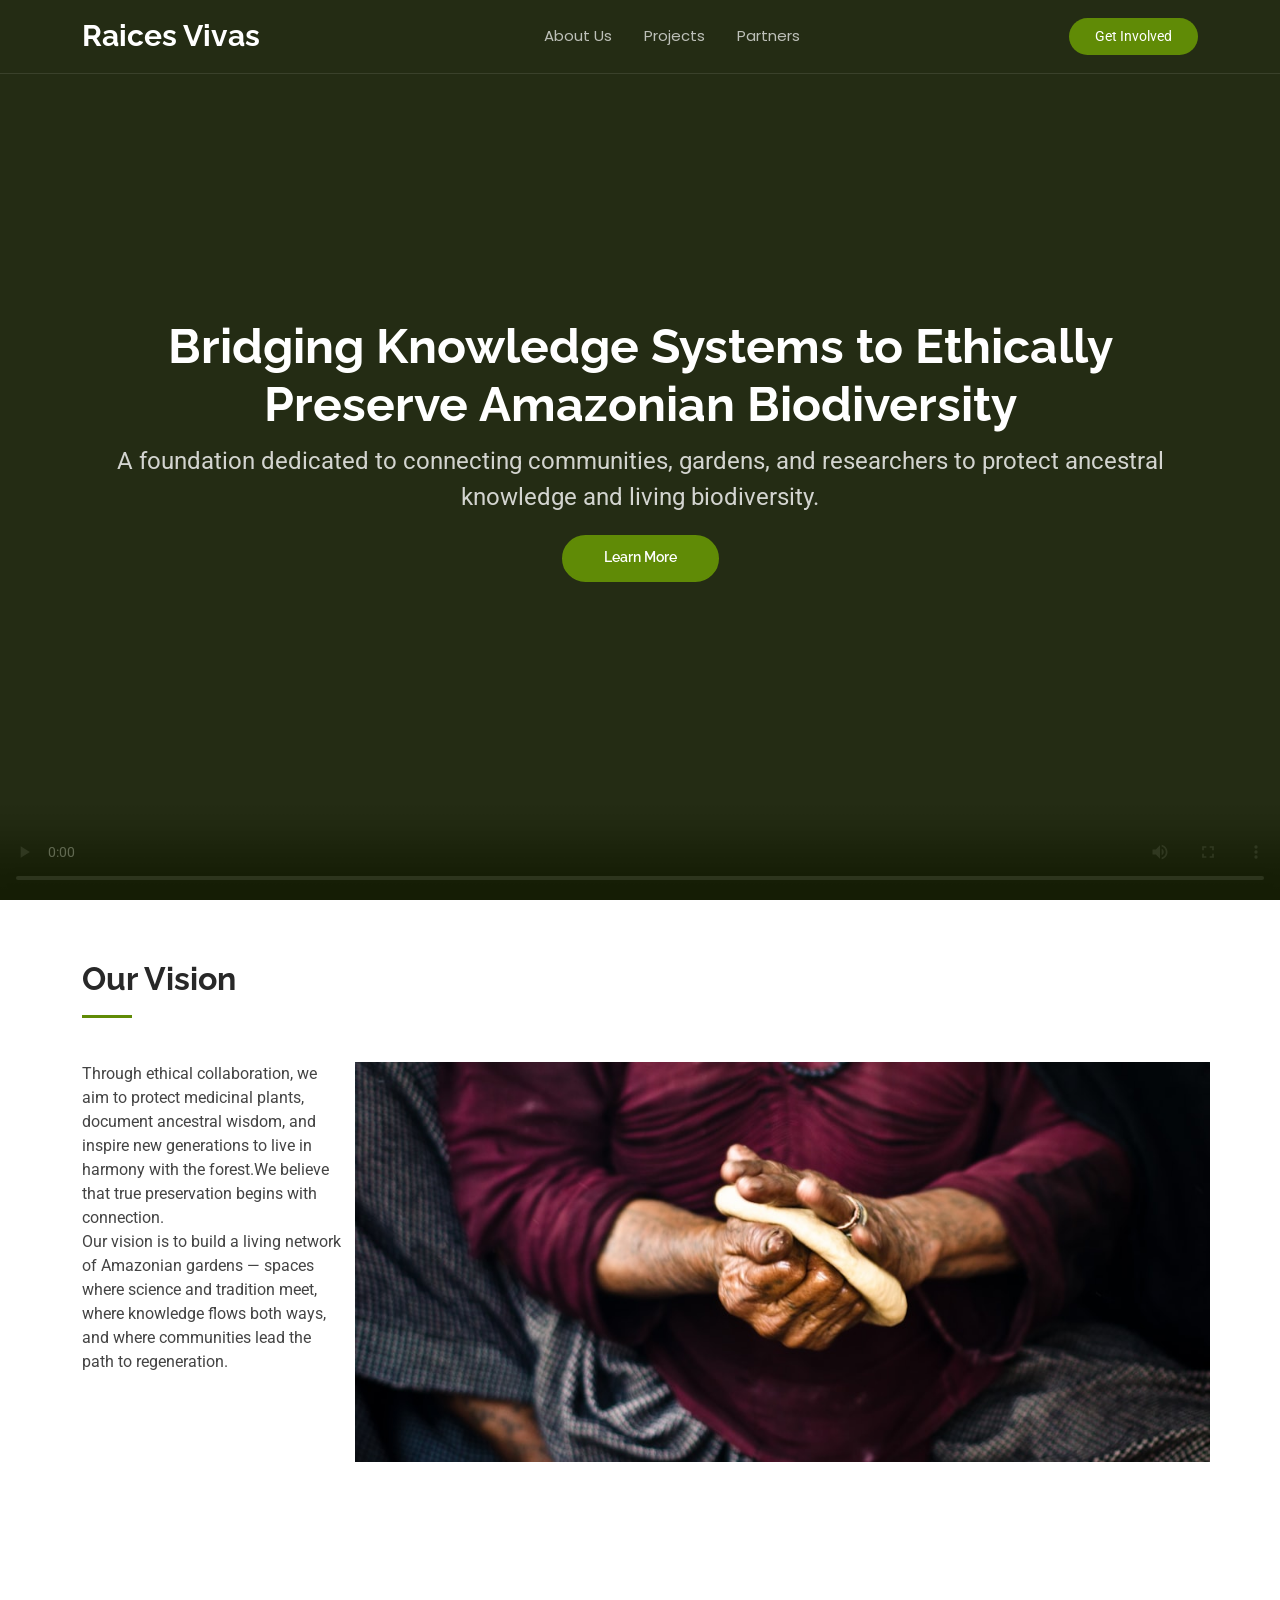
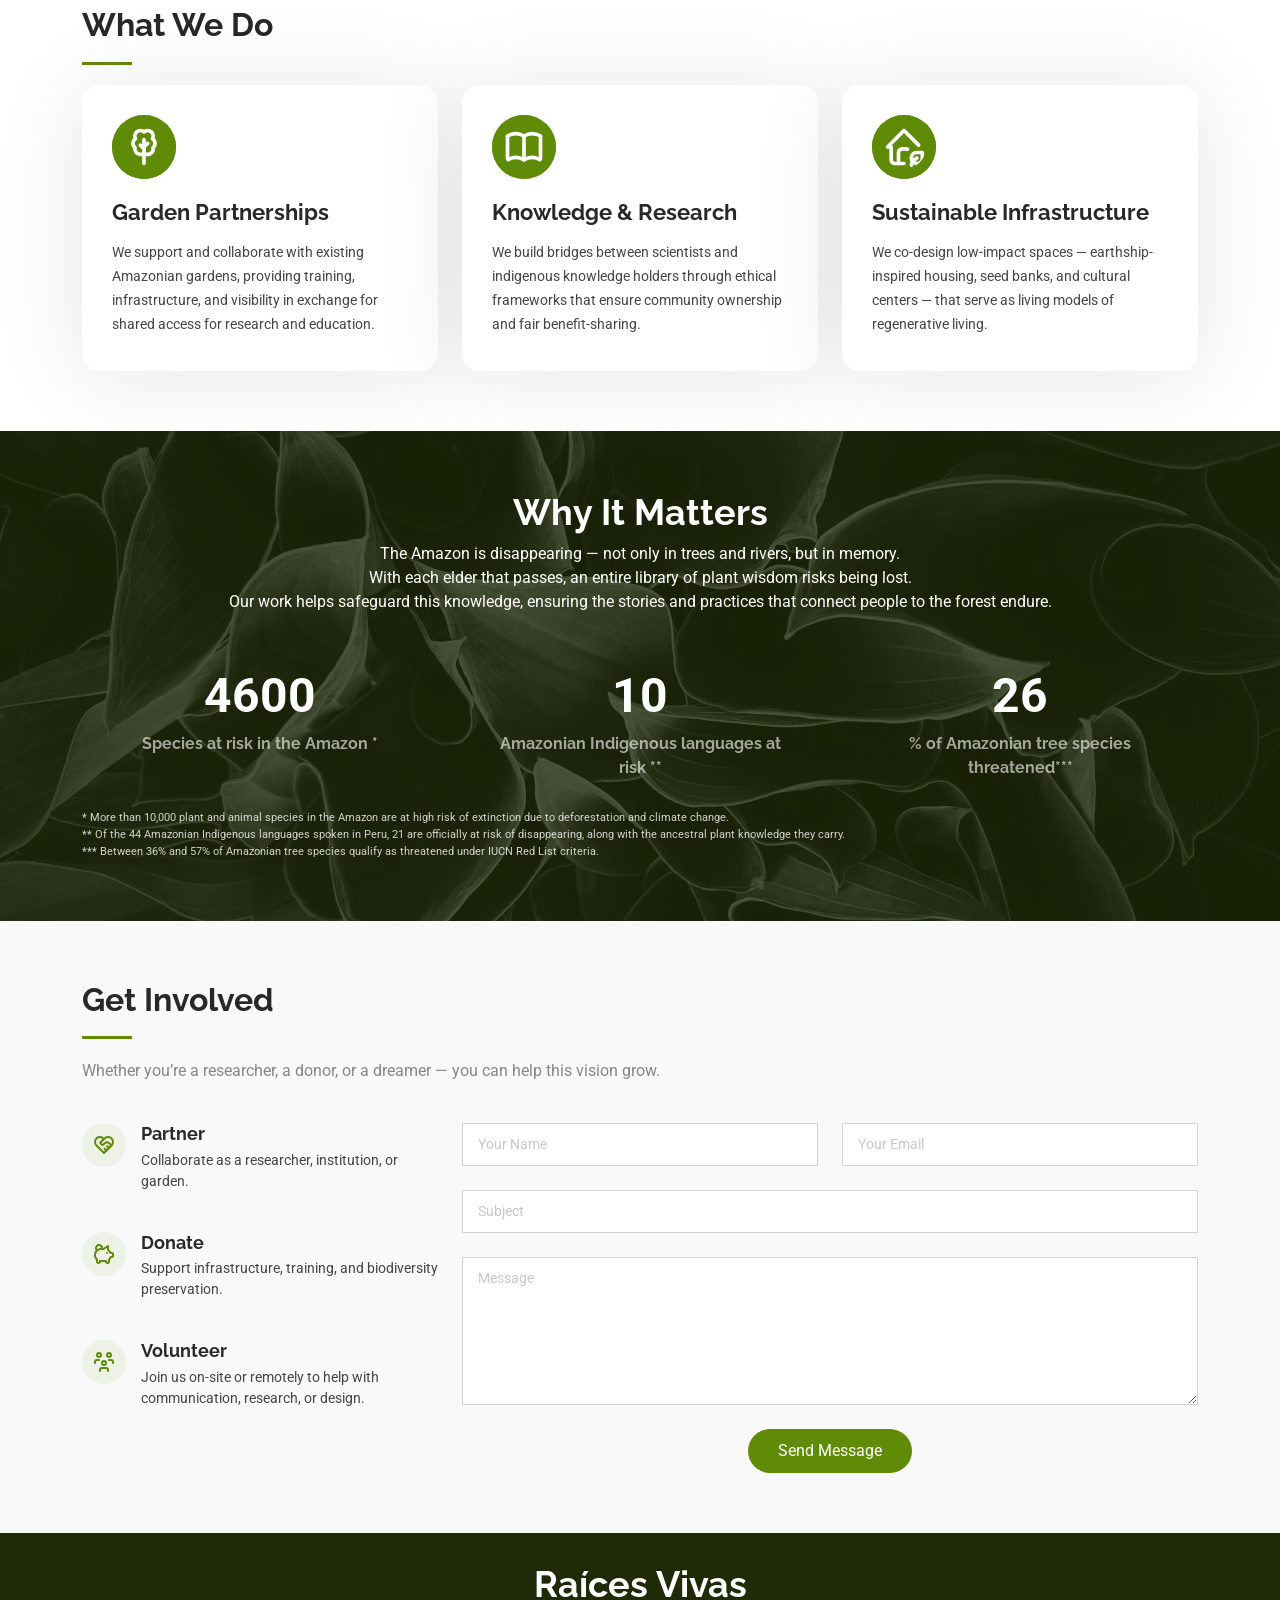
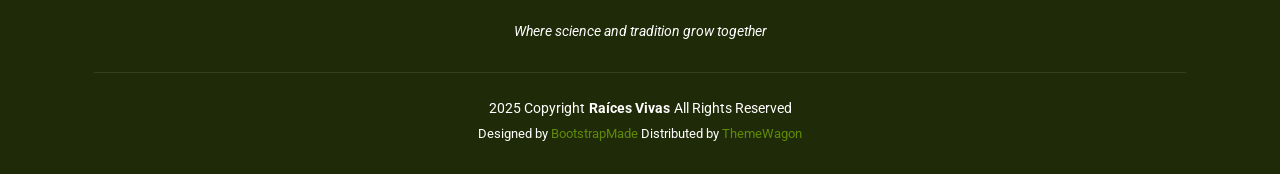
==== commit 03e80c7c: "update background hero" ====
--- a/index.html
+++ b/index.html
@@ -33,7 +33,9 @@
         </div>
     </header>
     <main class="main">
-        <section id="hero" class="hero section dark-background"><iframe allowfullscreen="" frameborder="0" src="https://www.youtube-nocookie.com/embed/osFQuHxLTXo?autoplay=1&amp;mute=1&amp;loop=1&amp;playlist=osFQuHxLTXo&amp;controls=0" alt="" data-aos="fade-in"></iframe>
+        <section id="hero" class="hero section dark-background"><video controls="" alt="" data-aos="fade-in" autoplay="" loop="">
+                <source src="" type="video/mp4">
+            </video>
             <div class="container text-center d-flex flex-column align-items-center">
                 <h2 data-aos="fade-up" data-aos-delay="100">Bridging Knowledge Systems to Ethically Preserve Amazonian Biodiversity</h2>
                 <p data-aos="fade-up" data-aos-delay="200">A foundation dedicated to connecting communities, gardens, and researchers to protect ancestral knowledge and living biodiversity.</p>
--- a/assets/css/css/main.css
+++ b/assets/css/css/main.css
@@ -869,7 +869,7 @@
   justify-content: center;
 }
 
-.hero img, .hero iframe {
+.hero img, .hero iframe, .hero img, .hero video {
   position: absolute;
   inset: 0;
   display: block;
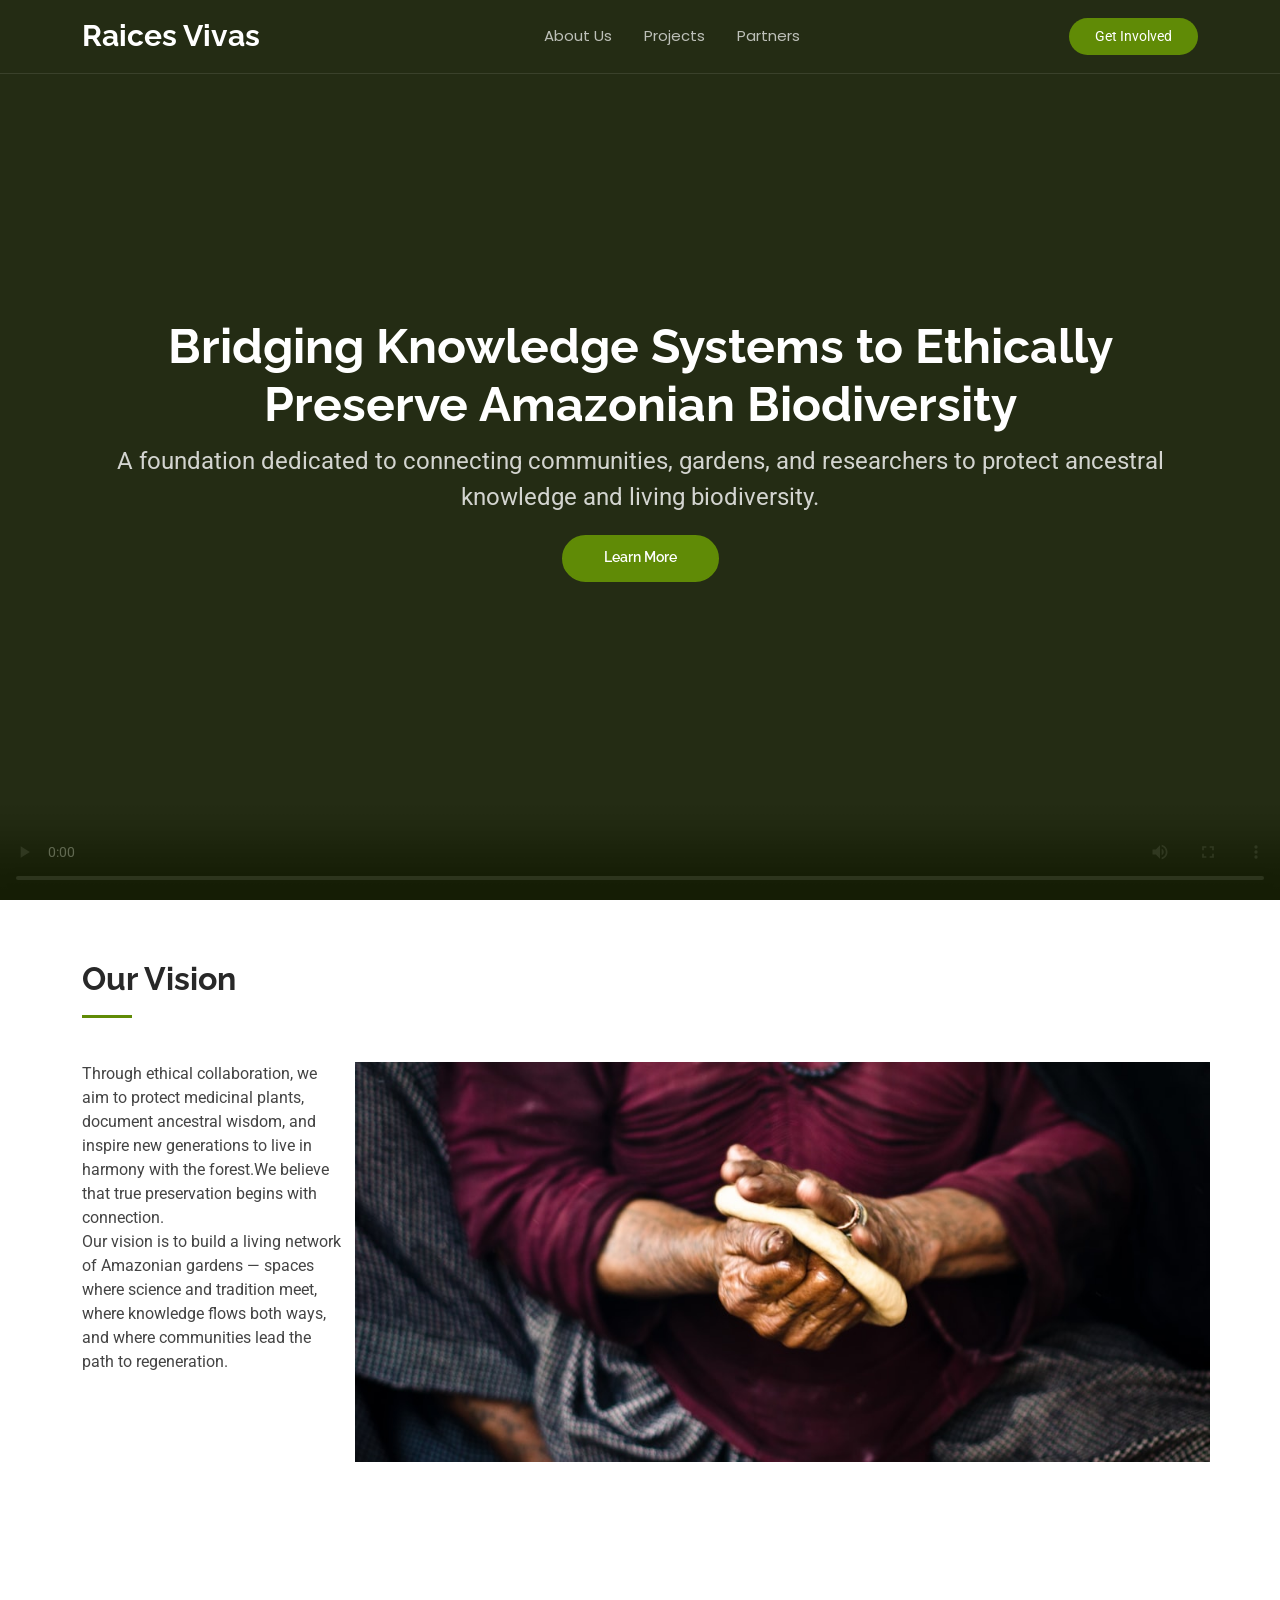
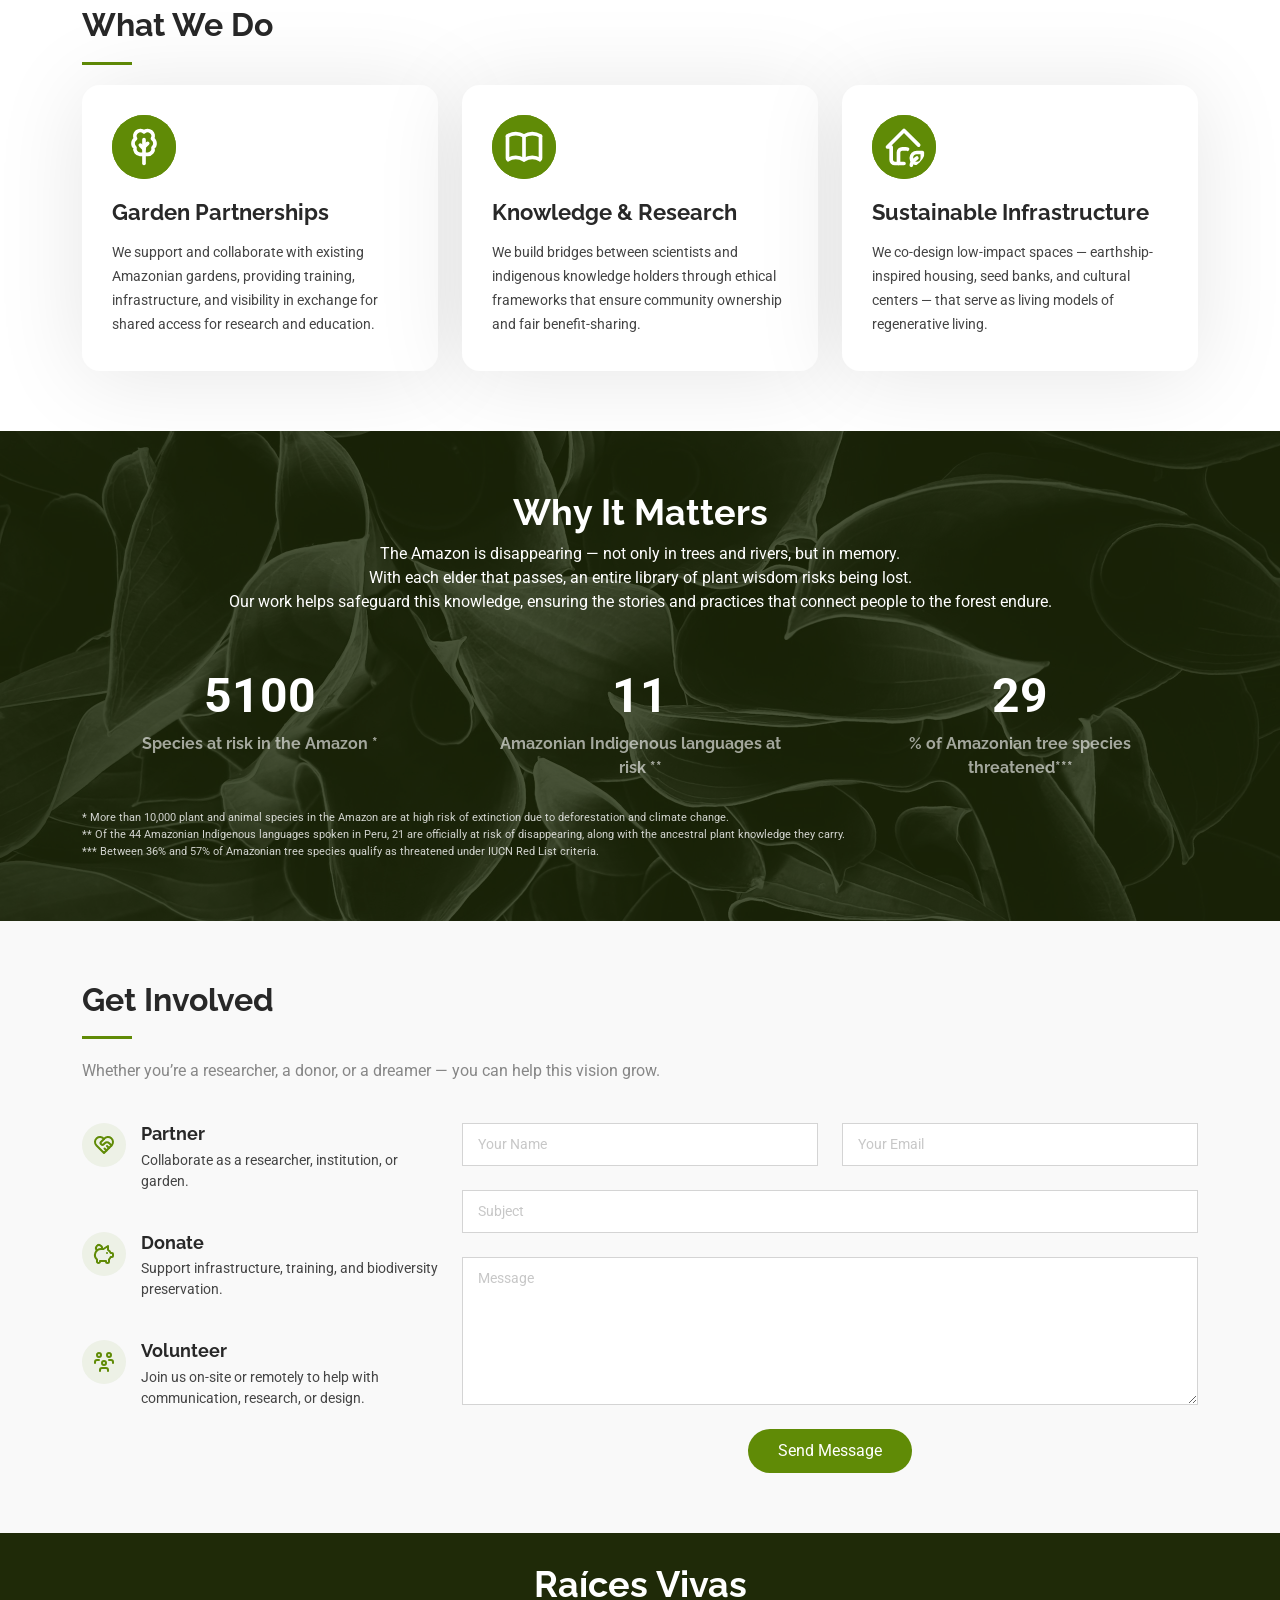
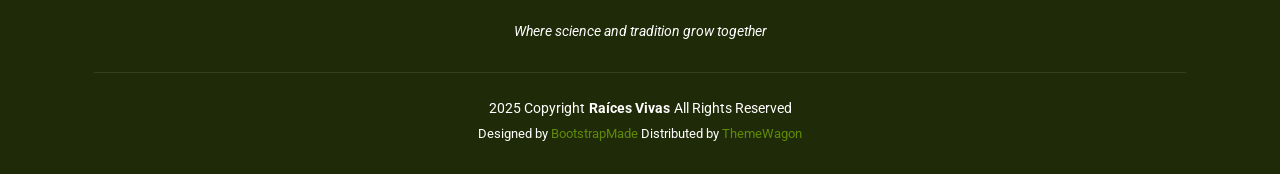
==== commit 7b5f73bb: "bugfix video" ====
--- a/index.html
+++ b/index.html
@@ -34,7 +34,7 @@
     </header>
     <main class="main">
         <section id="hero" class="hero section dark-background"><video controls="" alt="" data-aos="fade-in" autoplay="" loop="">
-                <source src="" type="video/mp4">
+                <source src="videos/forest.mp4" type="video/mp4">
             </video>
             <div class="container text-center d-flex flex-column align-items-center">
                 <h2 data-aos="fade-up" data-aos-delay="100">Bridging Knowledge Systems to Ethically Preserve Amazonian Biodiversity</h2>
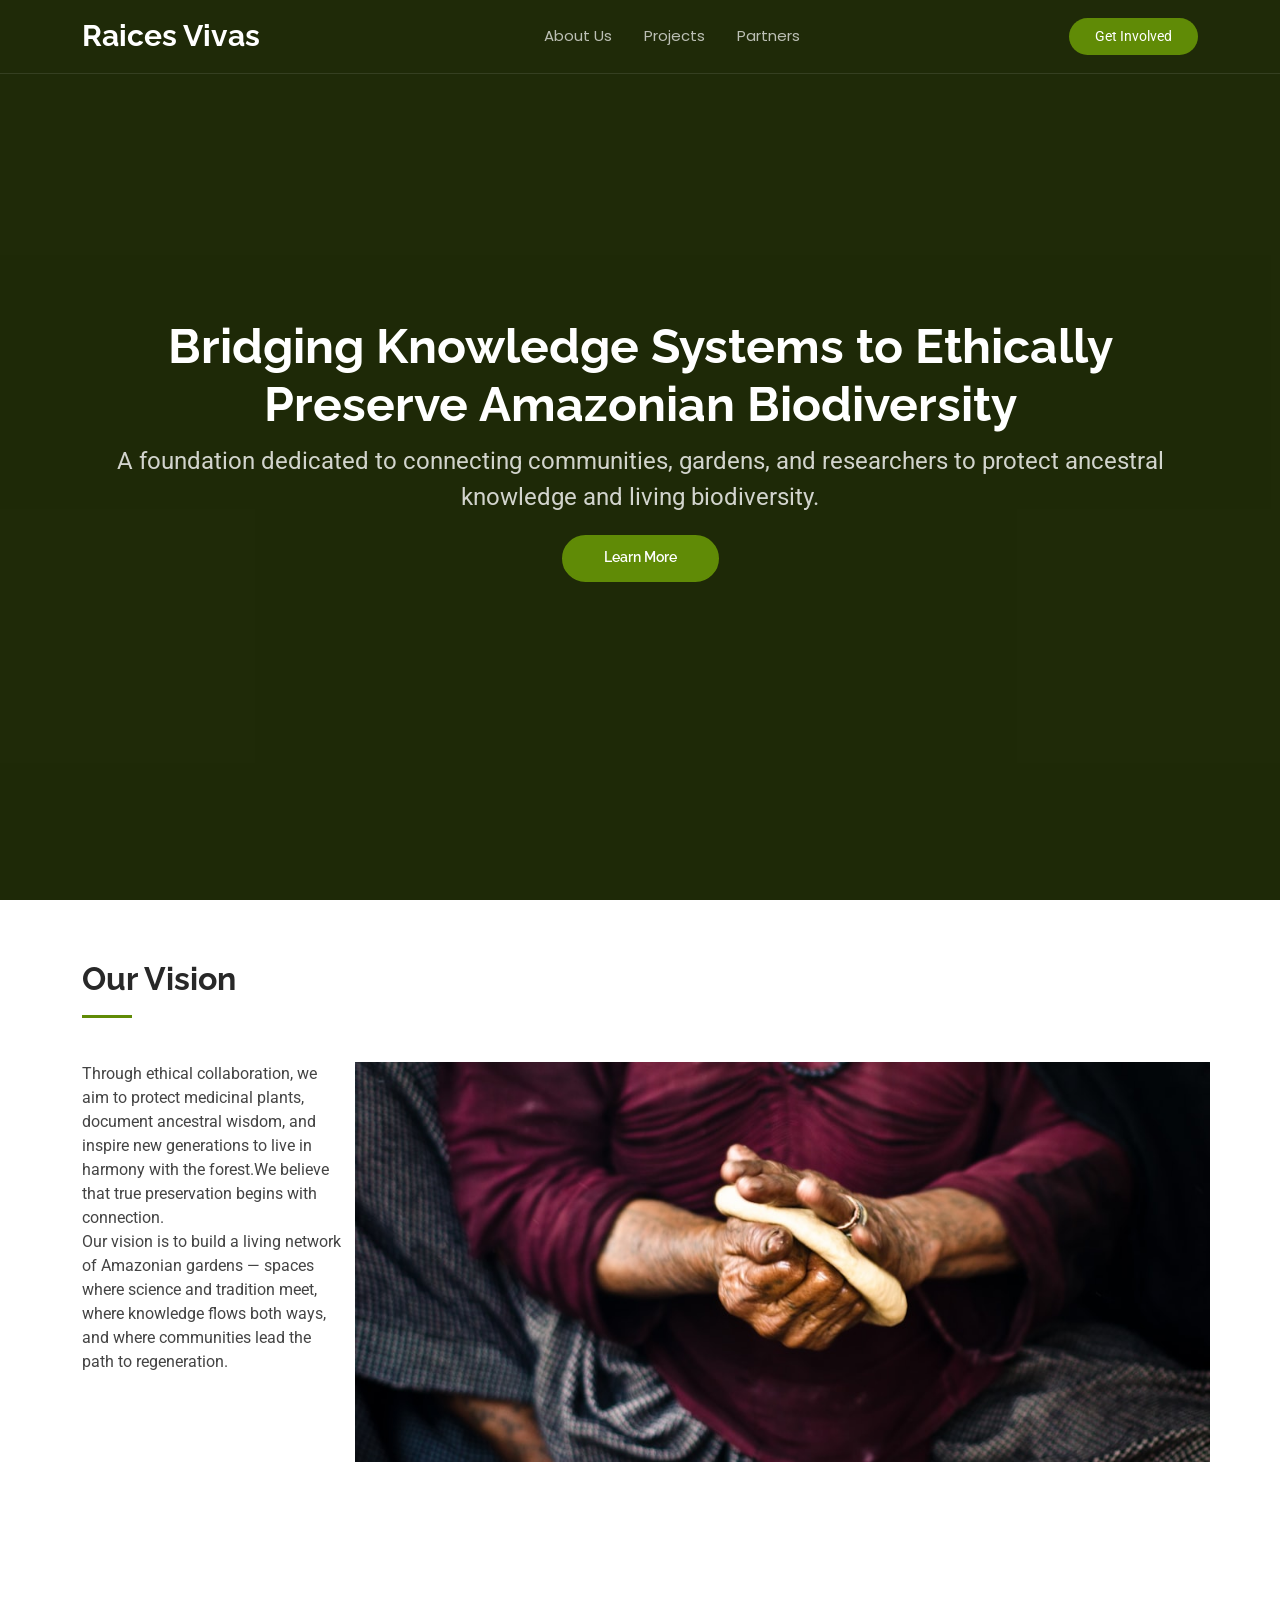
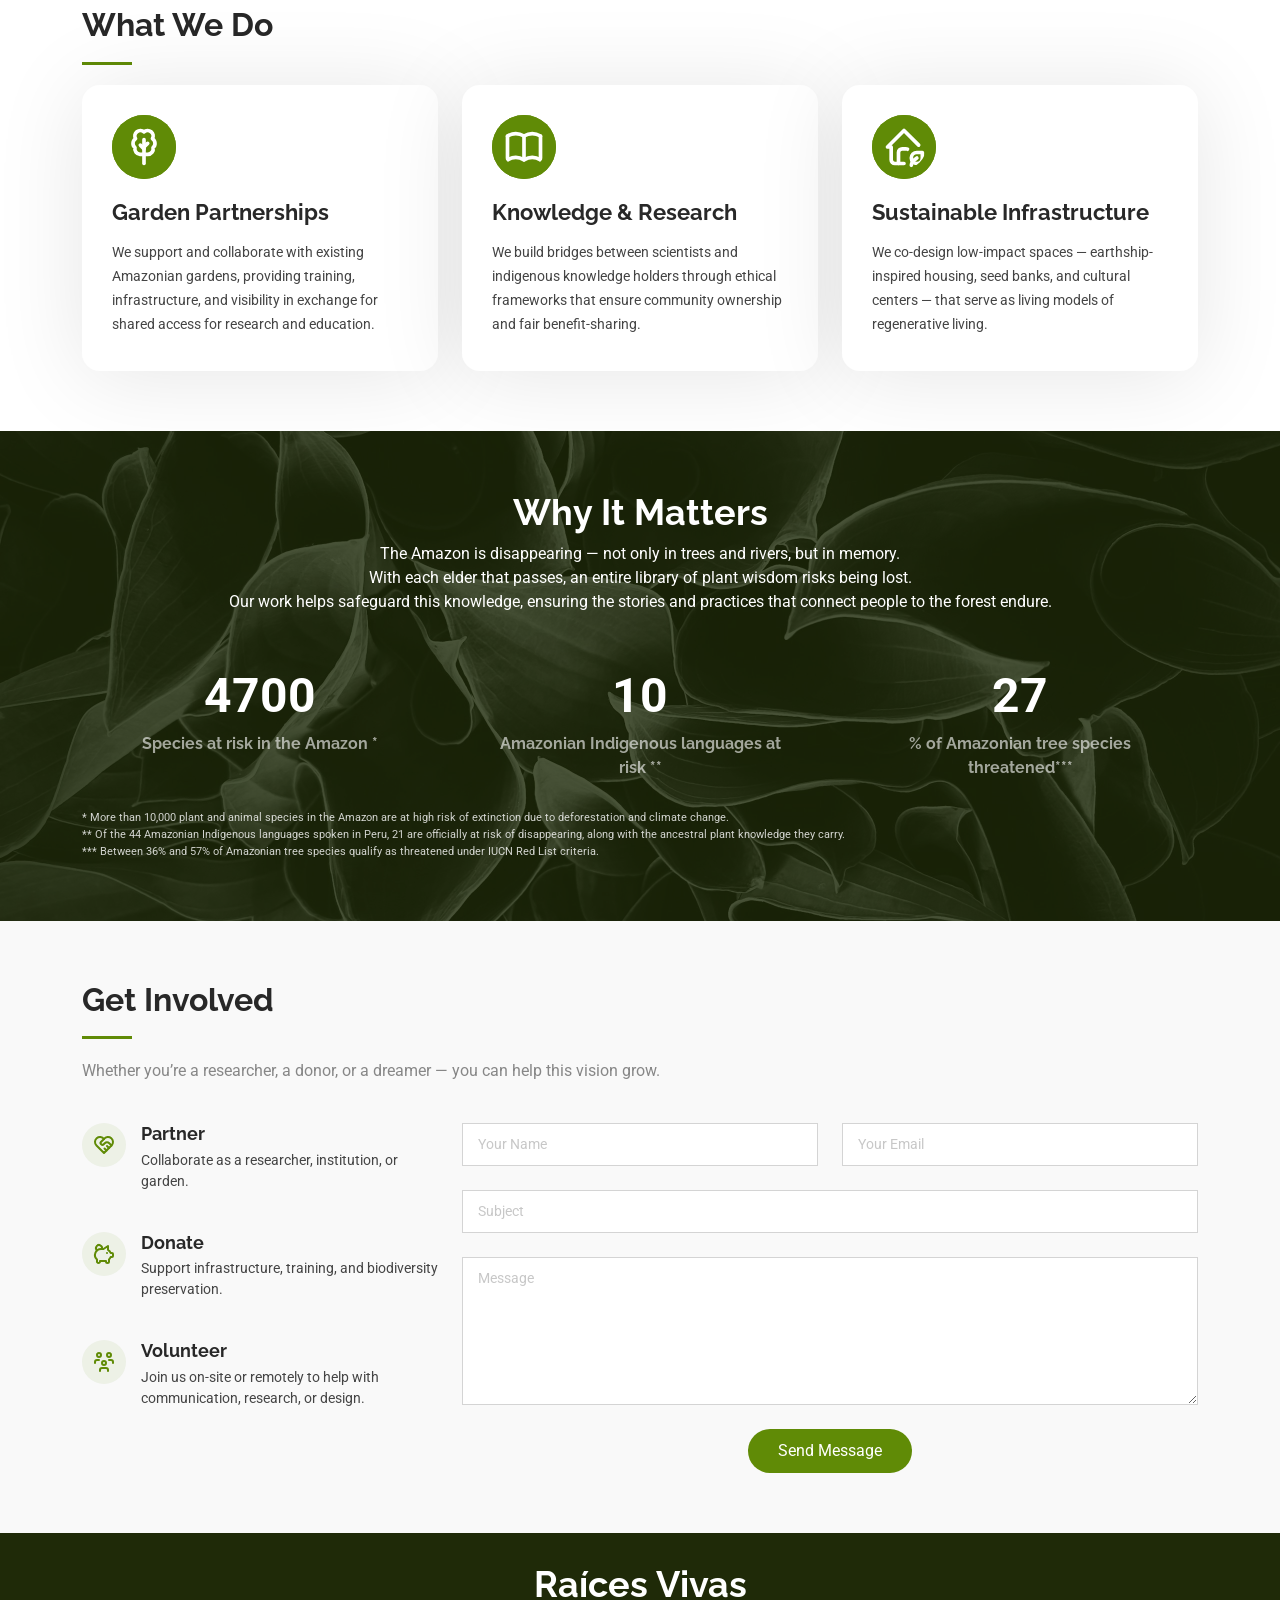
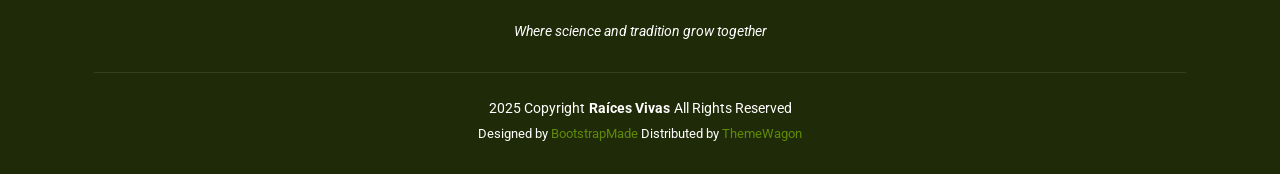
==== commit efcba4f7: "hide controls" ====
--- a/index.html
+++ b/index.html
@@ -33,7 +33,7 @@
         </div>
     </header>
     <main class="main">
-        <section id="hero" class="hero section dark-background"><video controls="" alt="" data-aos="fade-in" autoplay="" loop="">
+        <section id="hero" class="hero section dark-background"><video alt="" data-aos="fade-in" autoplay="" loop="">
                 <source src="videos/forest.mp4" type="video/mp4">
             </video>
             <div class="container text-center d-flex flex-column align-items-center">
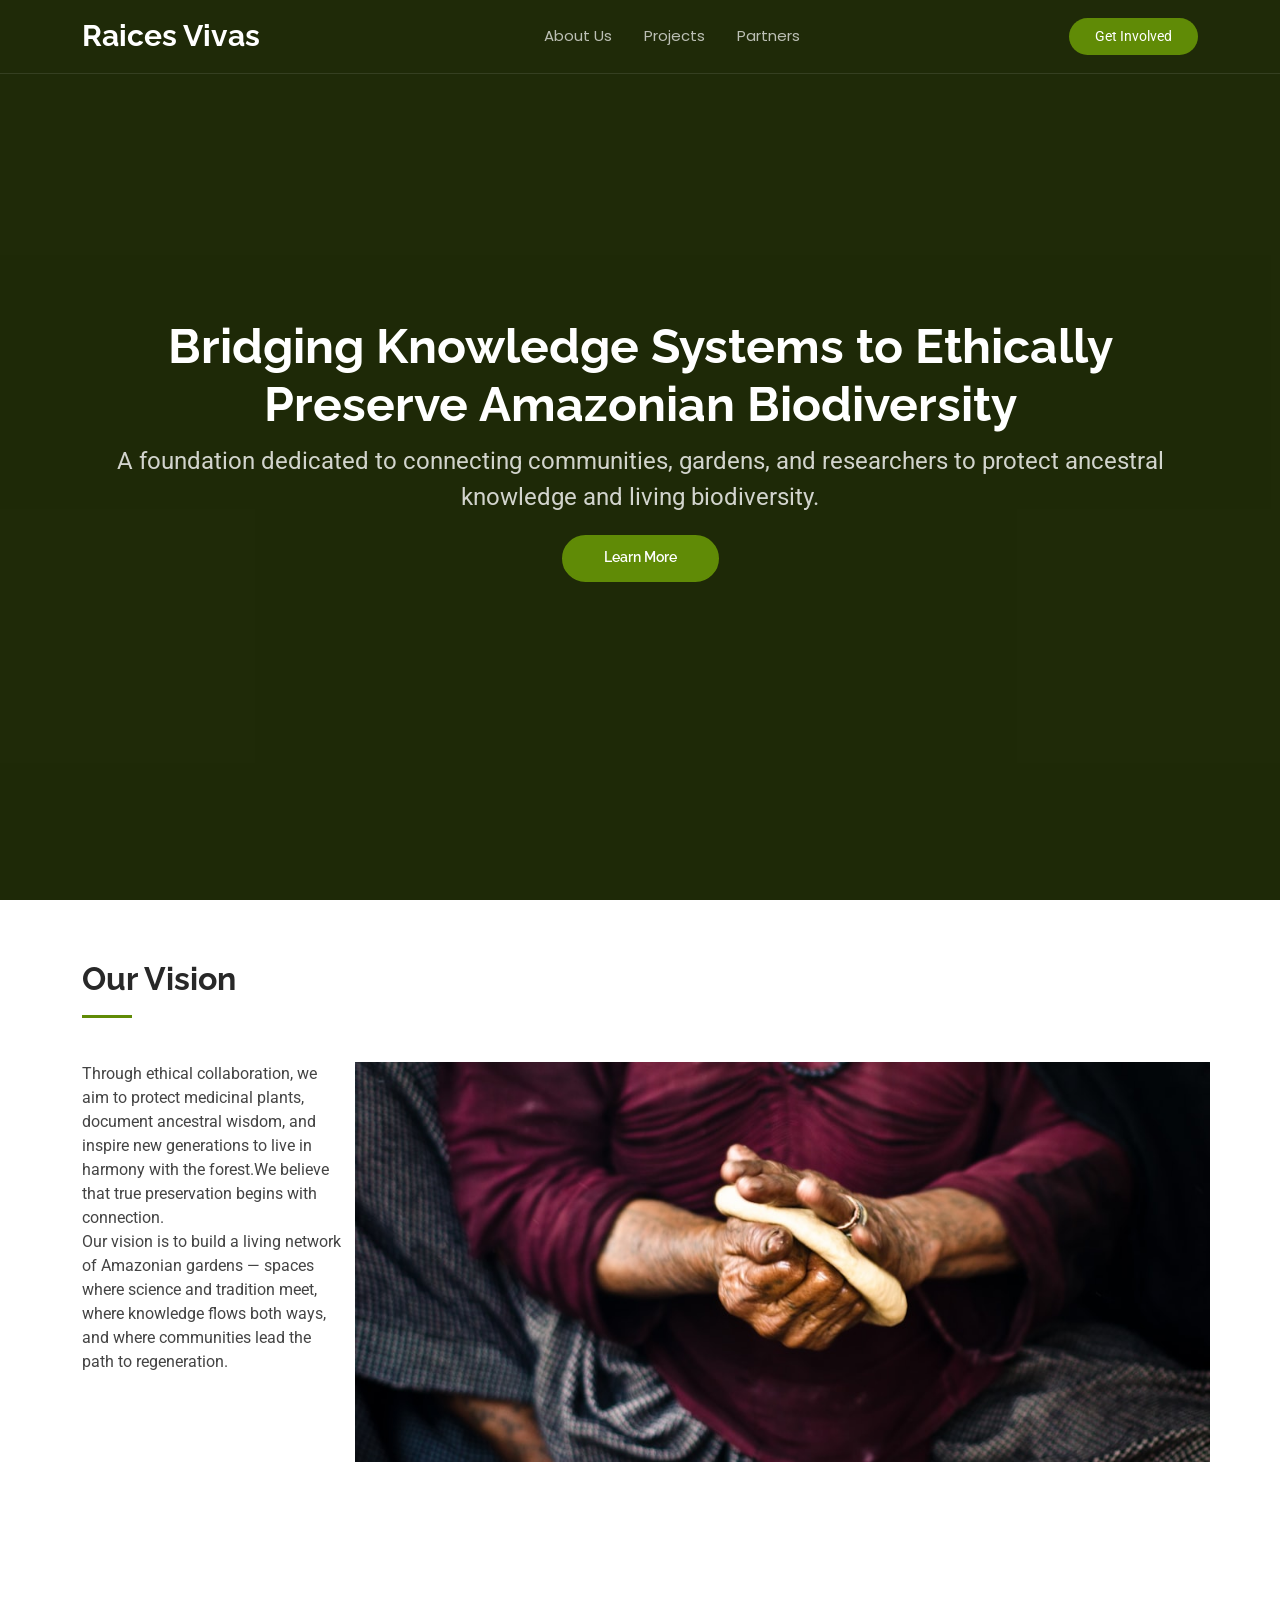
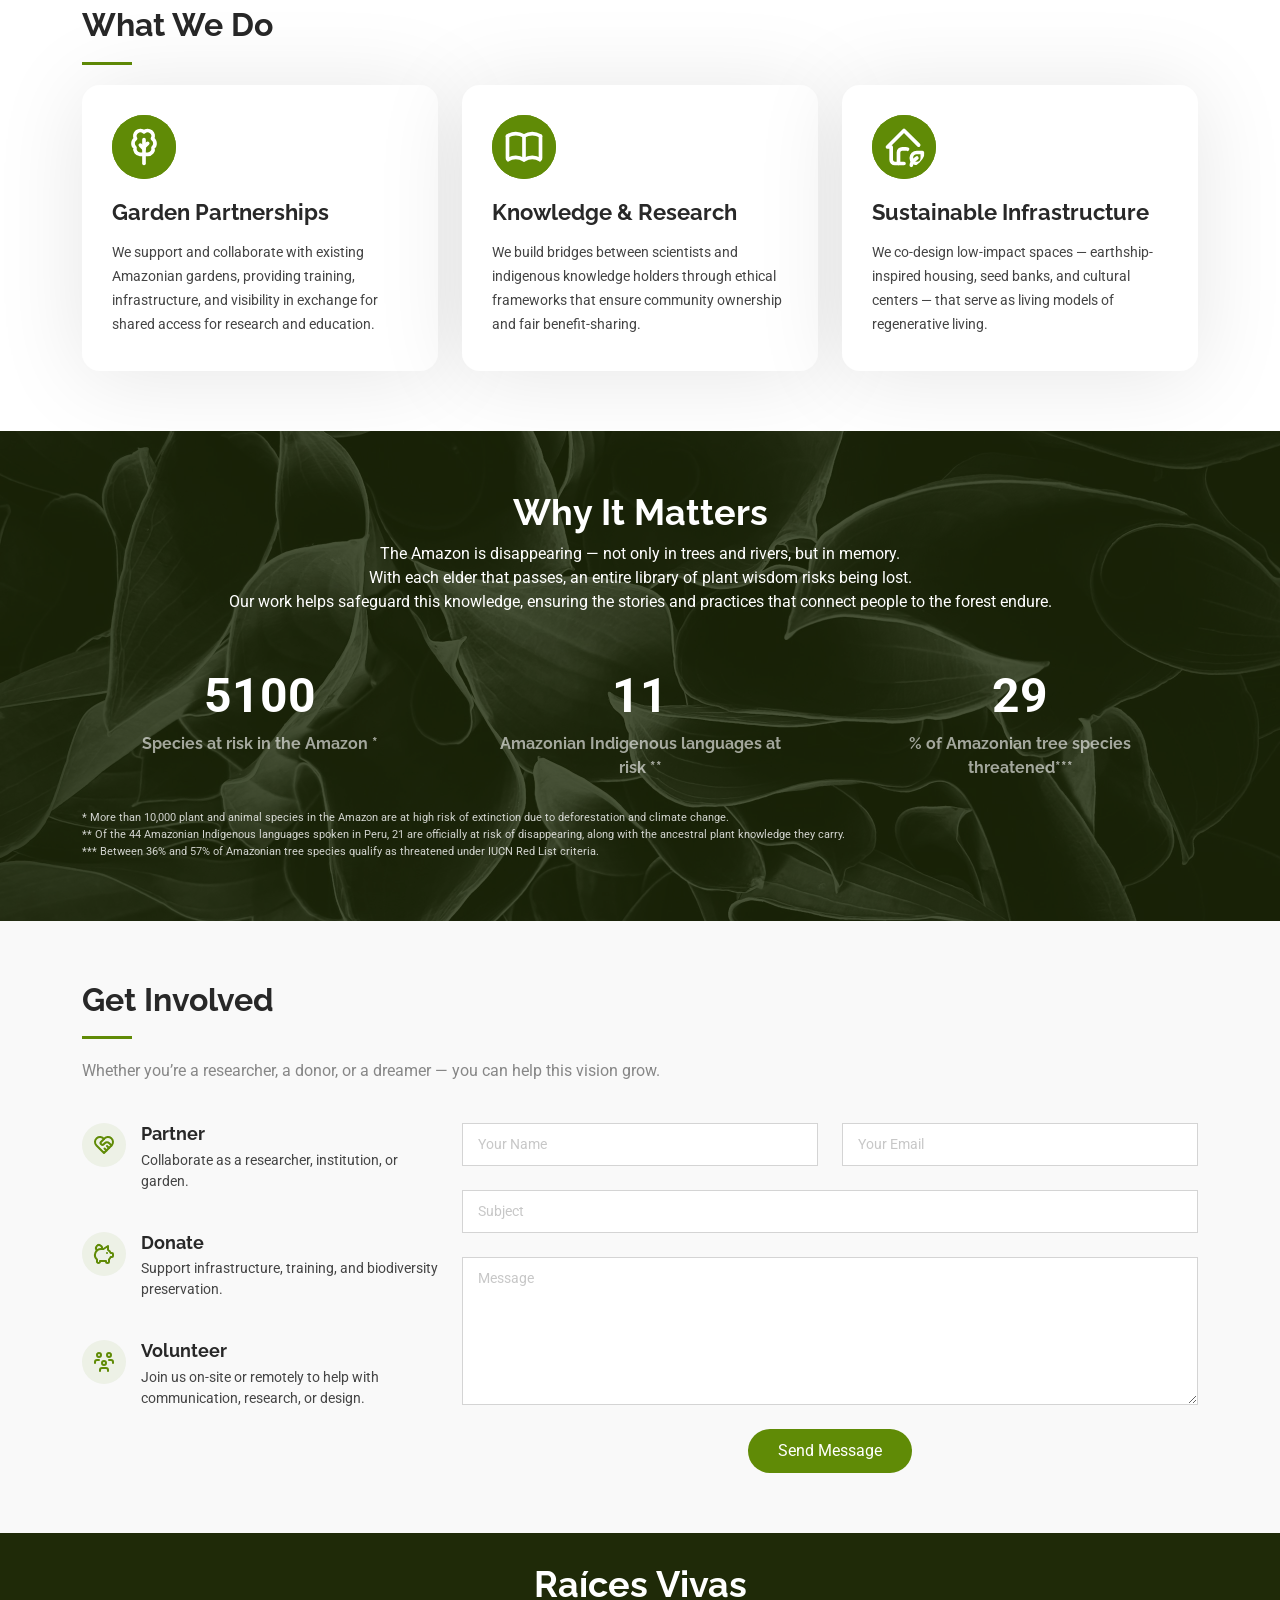
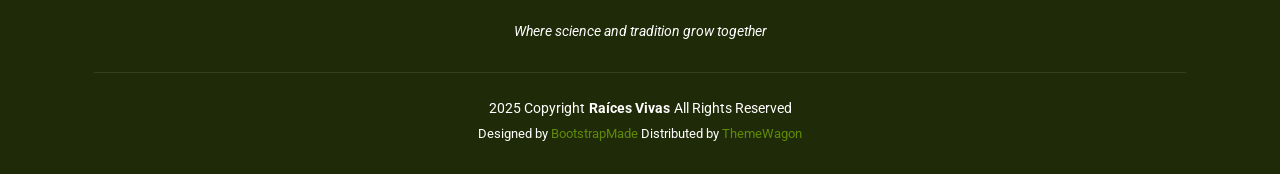
==== commit bbfe74d3: "seo update" ====
--- a/index.html
+++ b/index.html
@@ -4,7 +4,7 @@
 <head>
     <meta charset="utf-8">
     <meta name="viewport" content="width=device-width, initial-scale=1.0, shrink-to-fit=no">
-    <title>Index - KnightOne Bootstrap Template</title>
+    <title>RaicesVivas</title>
     <link rel="stylesheet" href="assets/bootstrap/css/bootstrap.min.css">
     <link rel="stylesheet" href="https://fonts.googleapis.com/css2?family=Roboto:ital,wght@0,100;0,300;0,400;0,500;0,700;0,900;1,100;1,300;1,400;1,500;1,700;1,900&amp;family=Poppins:ital,wght@0,100;0,200;0,300;0,400;0,500;0,600;0,700;0,800;0,900;1,100;1,200;1,300;1,400;1,500;1,600;1,700;1,800;1,900&amp;family=Raleway:ital,wght@0,100;0,200;0,300;0,400;0,500;0,600;0,700;0,800;0,900;1,100;1,200;1,300;1,400;1,500;1,600;1,700;1,800;1,900&amp;display=swap">
     <link rel="stylesheet" href="assets/css/bootstrap-icons.css">
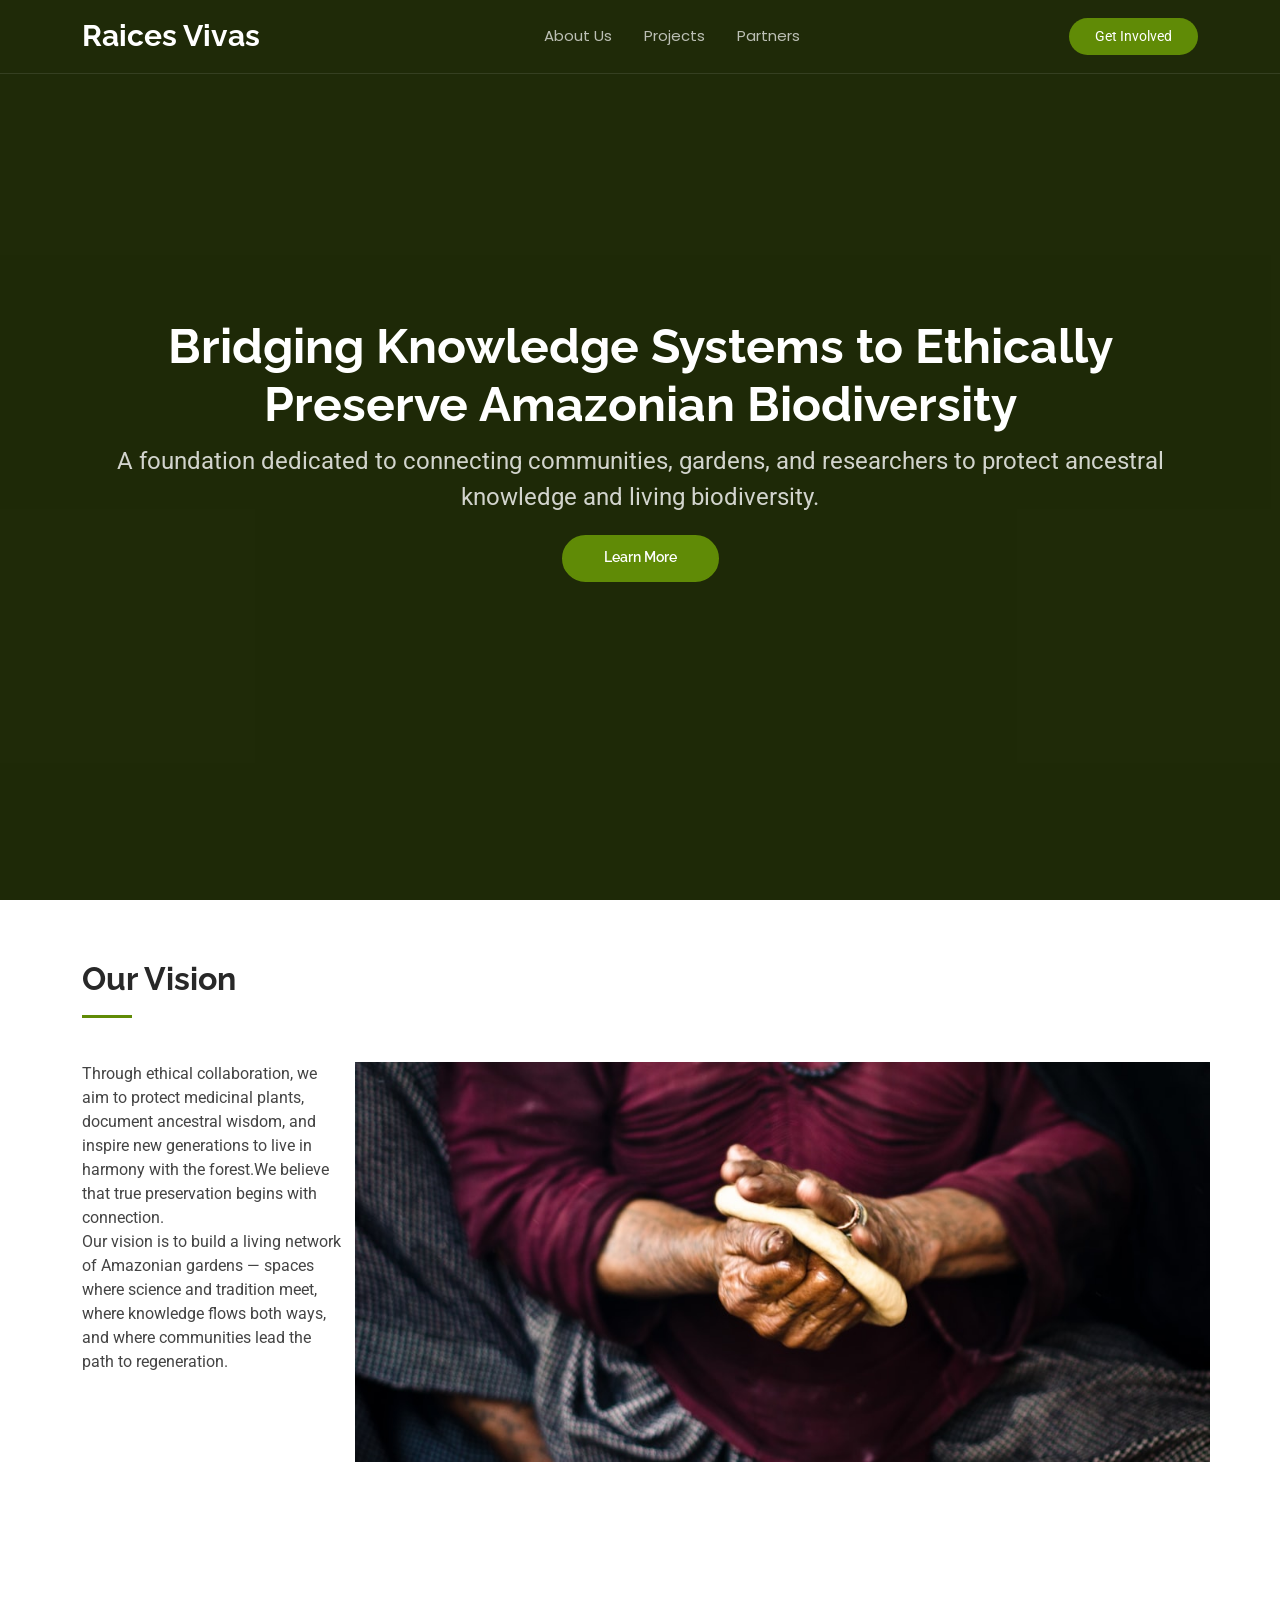
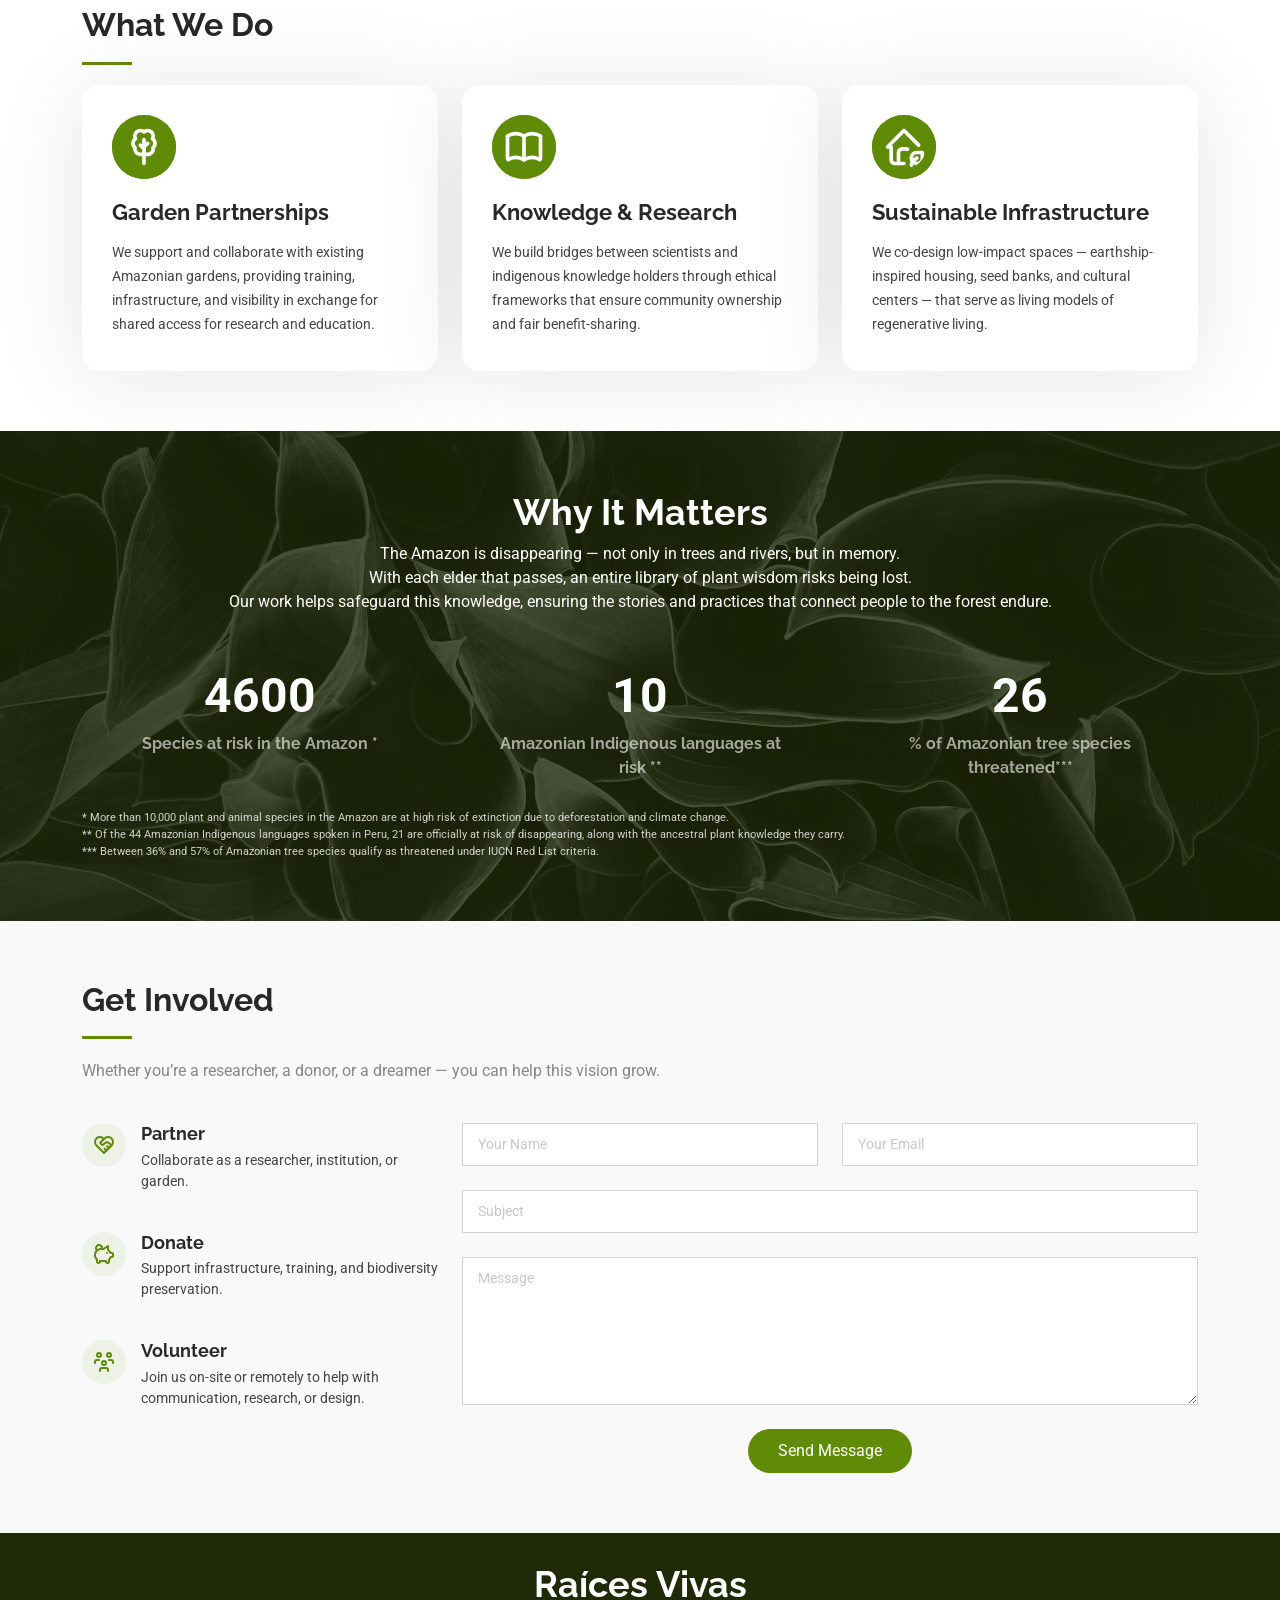
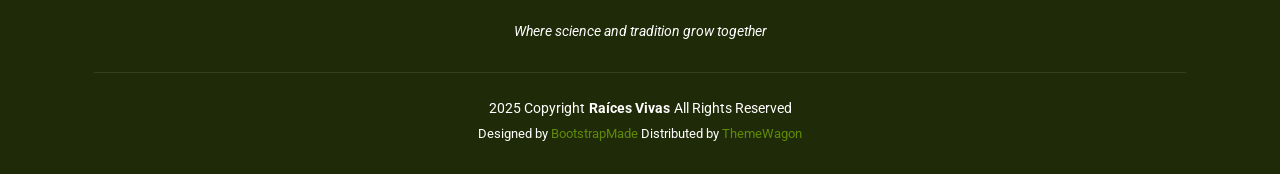
==== commit 90791a37: "assets root added" ====
--- a/index.html
+++ b/index.html
@@ -34,7 +34,7 @@
     </header>
     <main class="main">
         <section id="hero" class="hero section dark-background"><video alt="" data-aos="fade-in" autoplay="" loop="">
-                <source src="videos/forest.mp4" type="video/mp4">
+                <source src="assets/videos/forest.mp4" type="video/mp4">
             </video>
             <div class="container text-center d-flex flex-column align-items-center">
                 <h2 data-aos="fade-up" data-aos-delay="100">Bridging Knowledge Systems to Ethically Preserve Amazonian Biodiversity</h2>
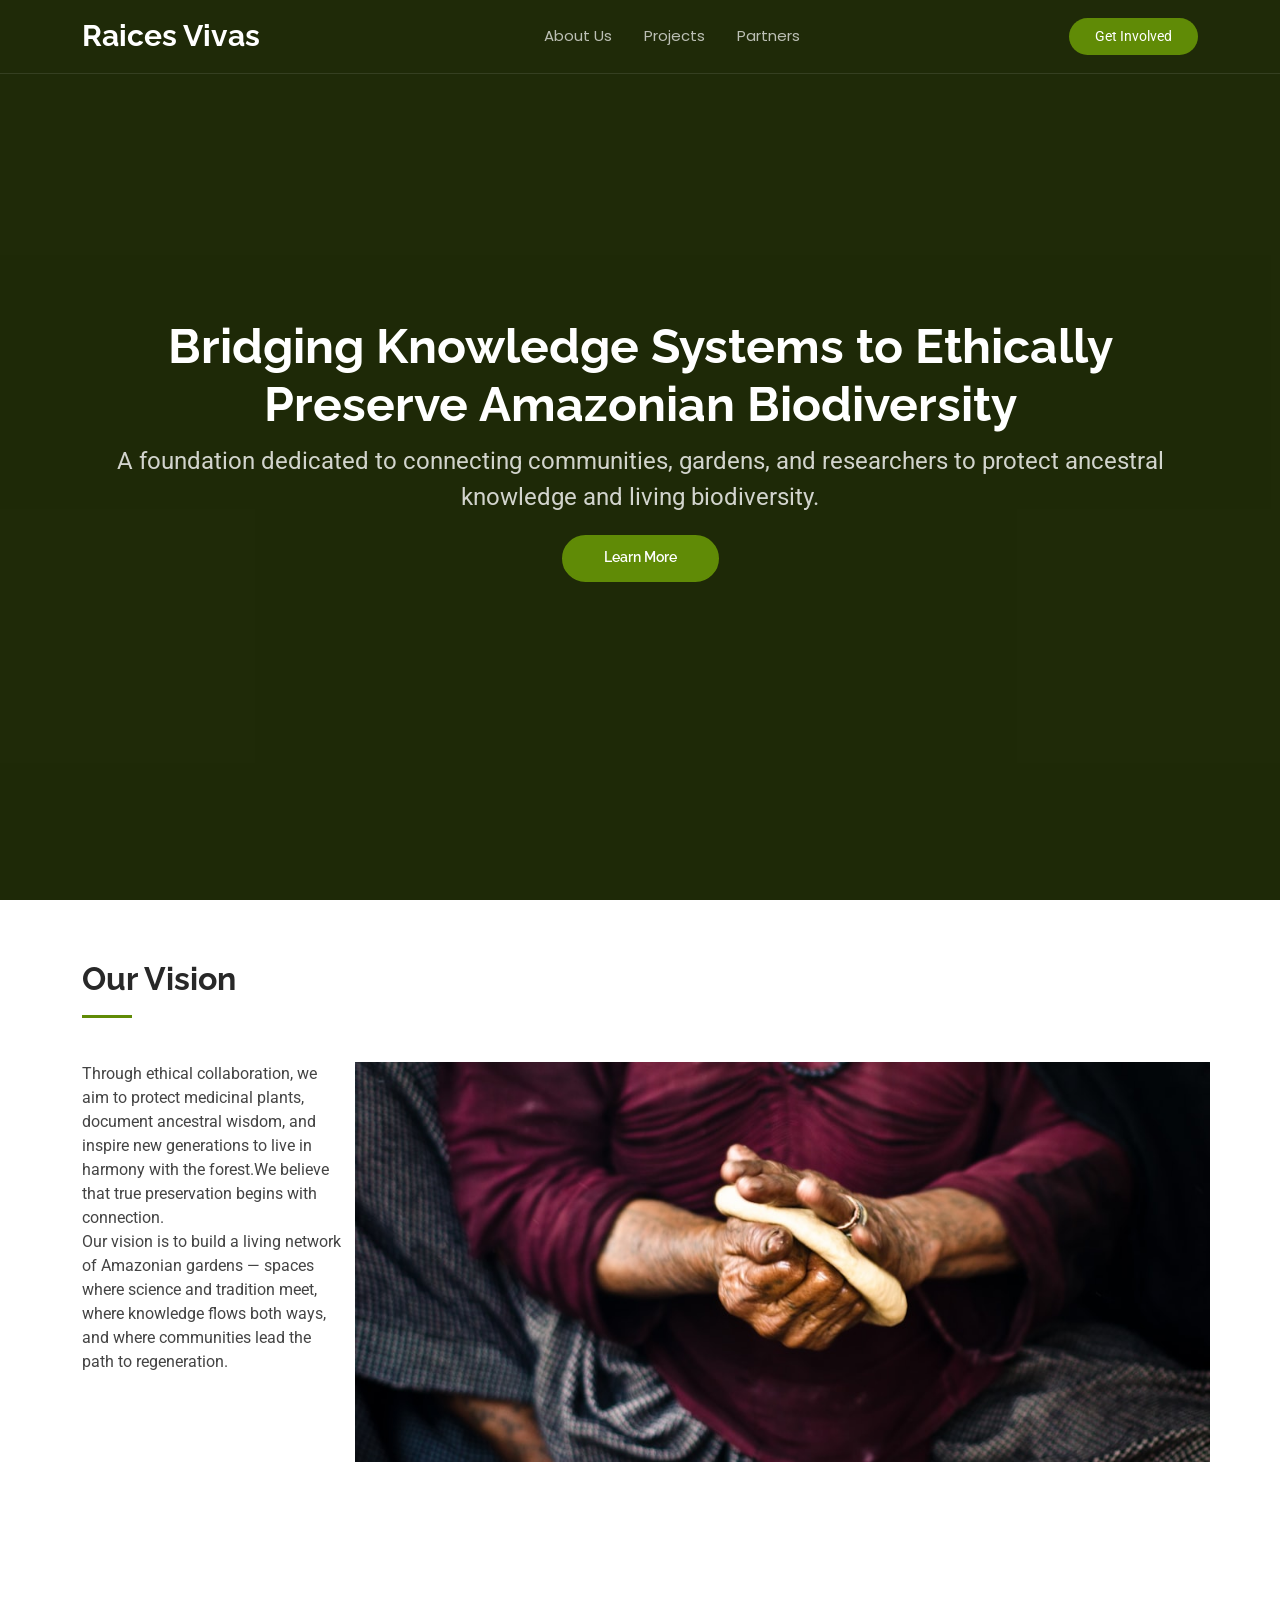
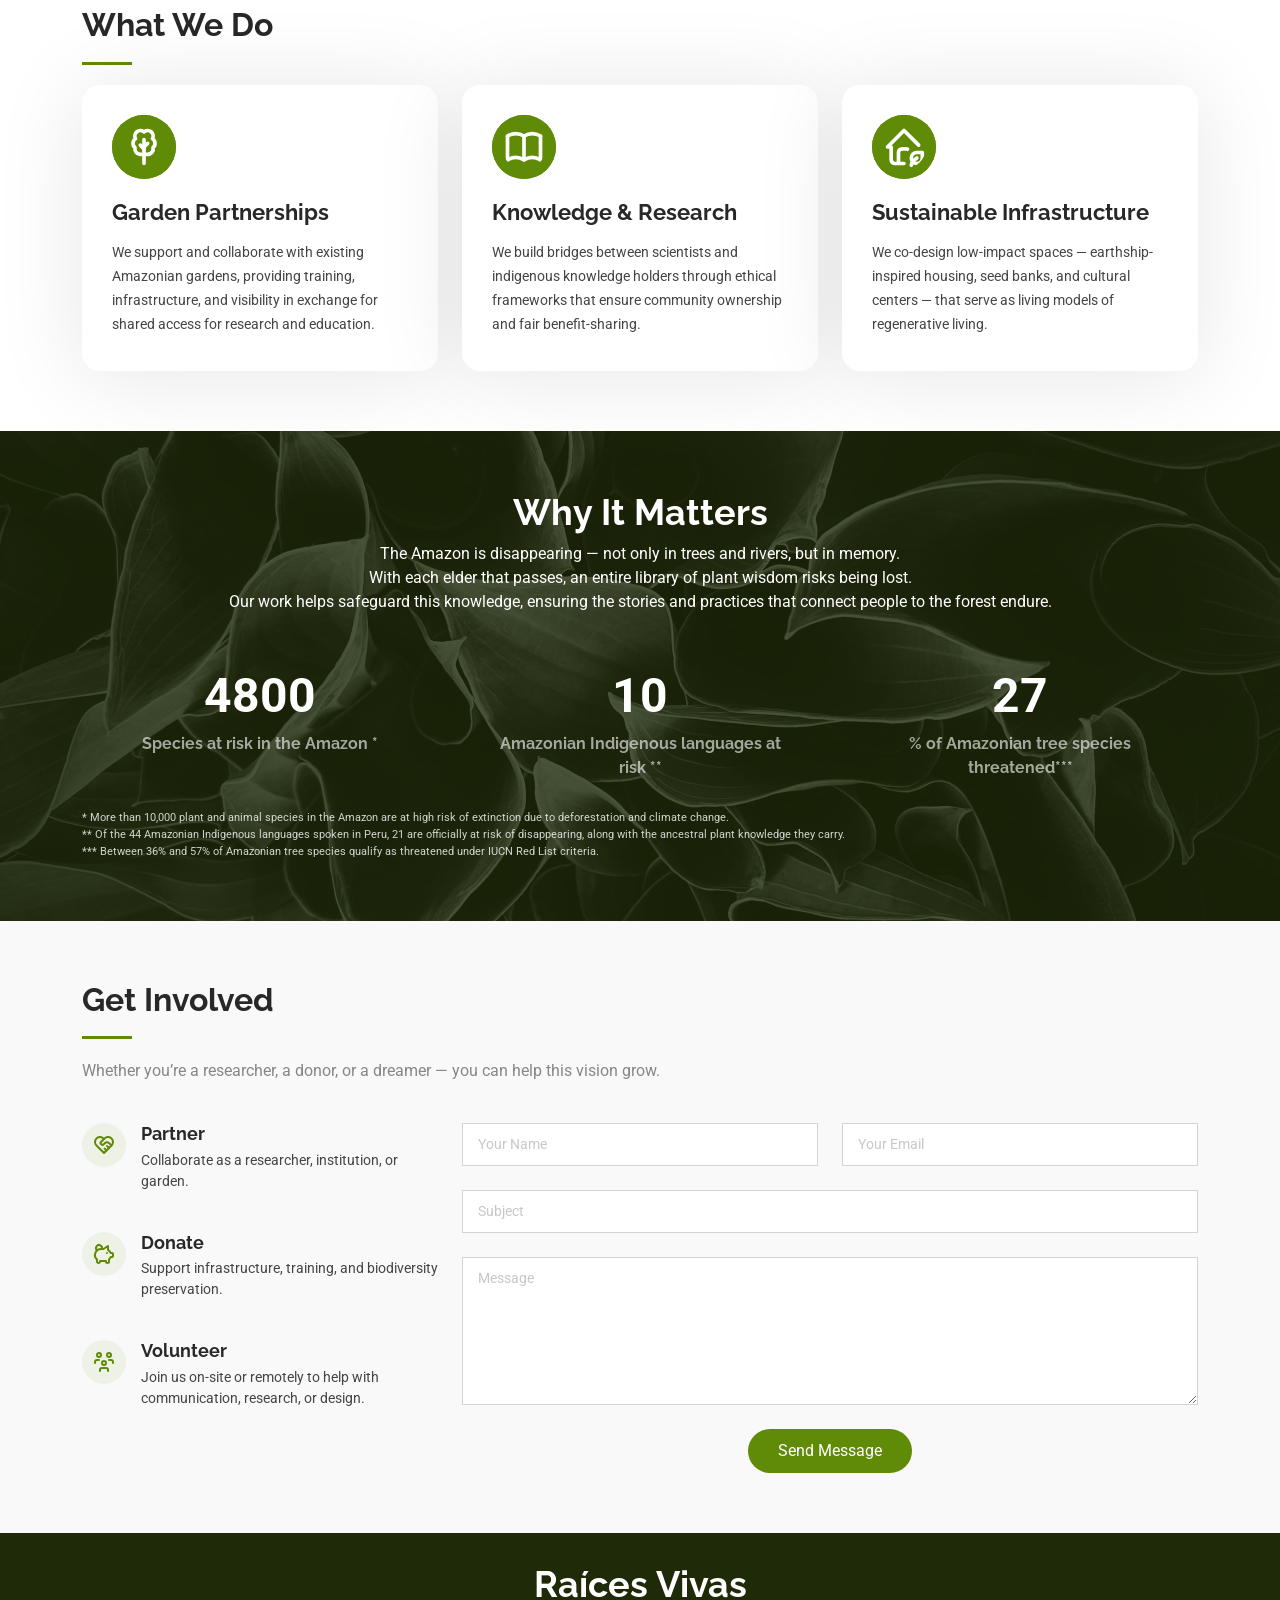
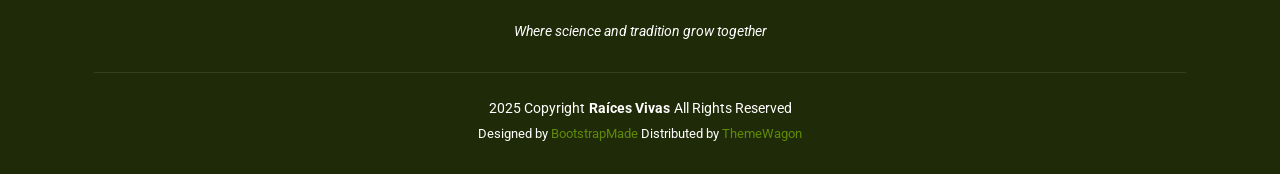
==== commit edddf074: "muting video" ====
--- a/index.html
+++ b/index.html
@@ -33,7 +33,7 @@
         </div>
     </header>
     <main class="main">
-        <section id="hero" class="hero section dark-background"><video alt="" data-aos="fade-in" autoplay="" loop="">
+        <section id="hero" class="hero section dark-background"><video alt="" data-aos="fade-in" autoplay="" loop="" muted="">
                 <source src="assets/videos/forest.mp4" type="video/mp4">
             </video>
             <div class="container text-center d-flex flex-column align-items-center">
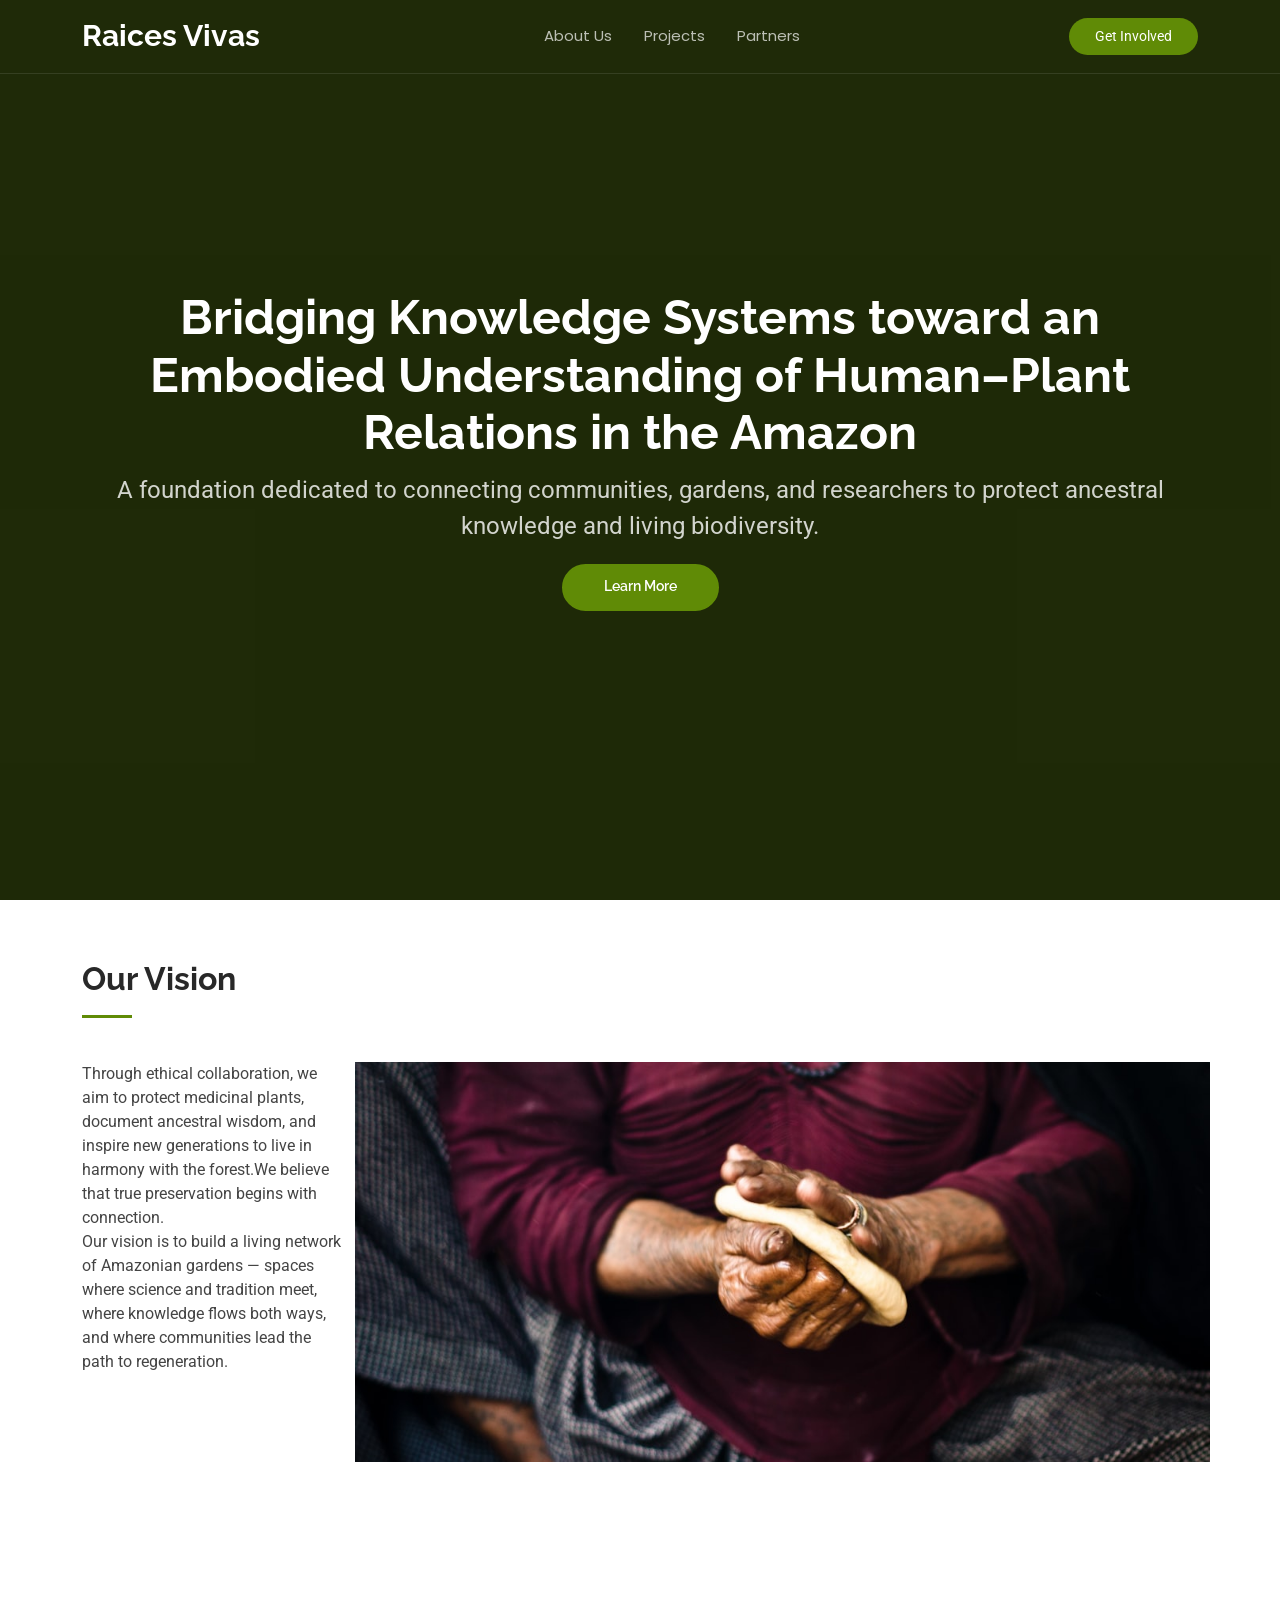
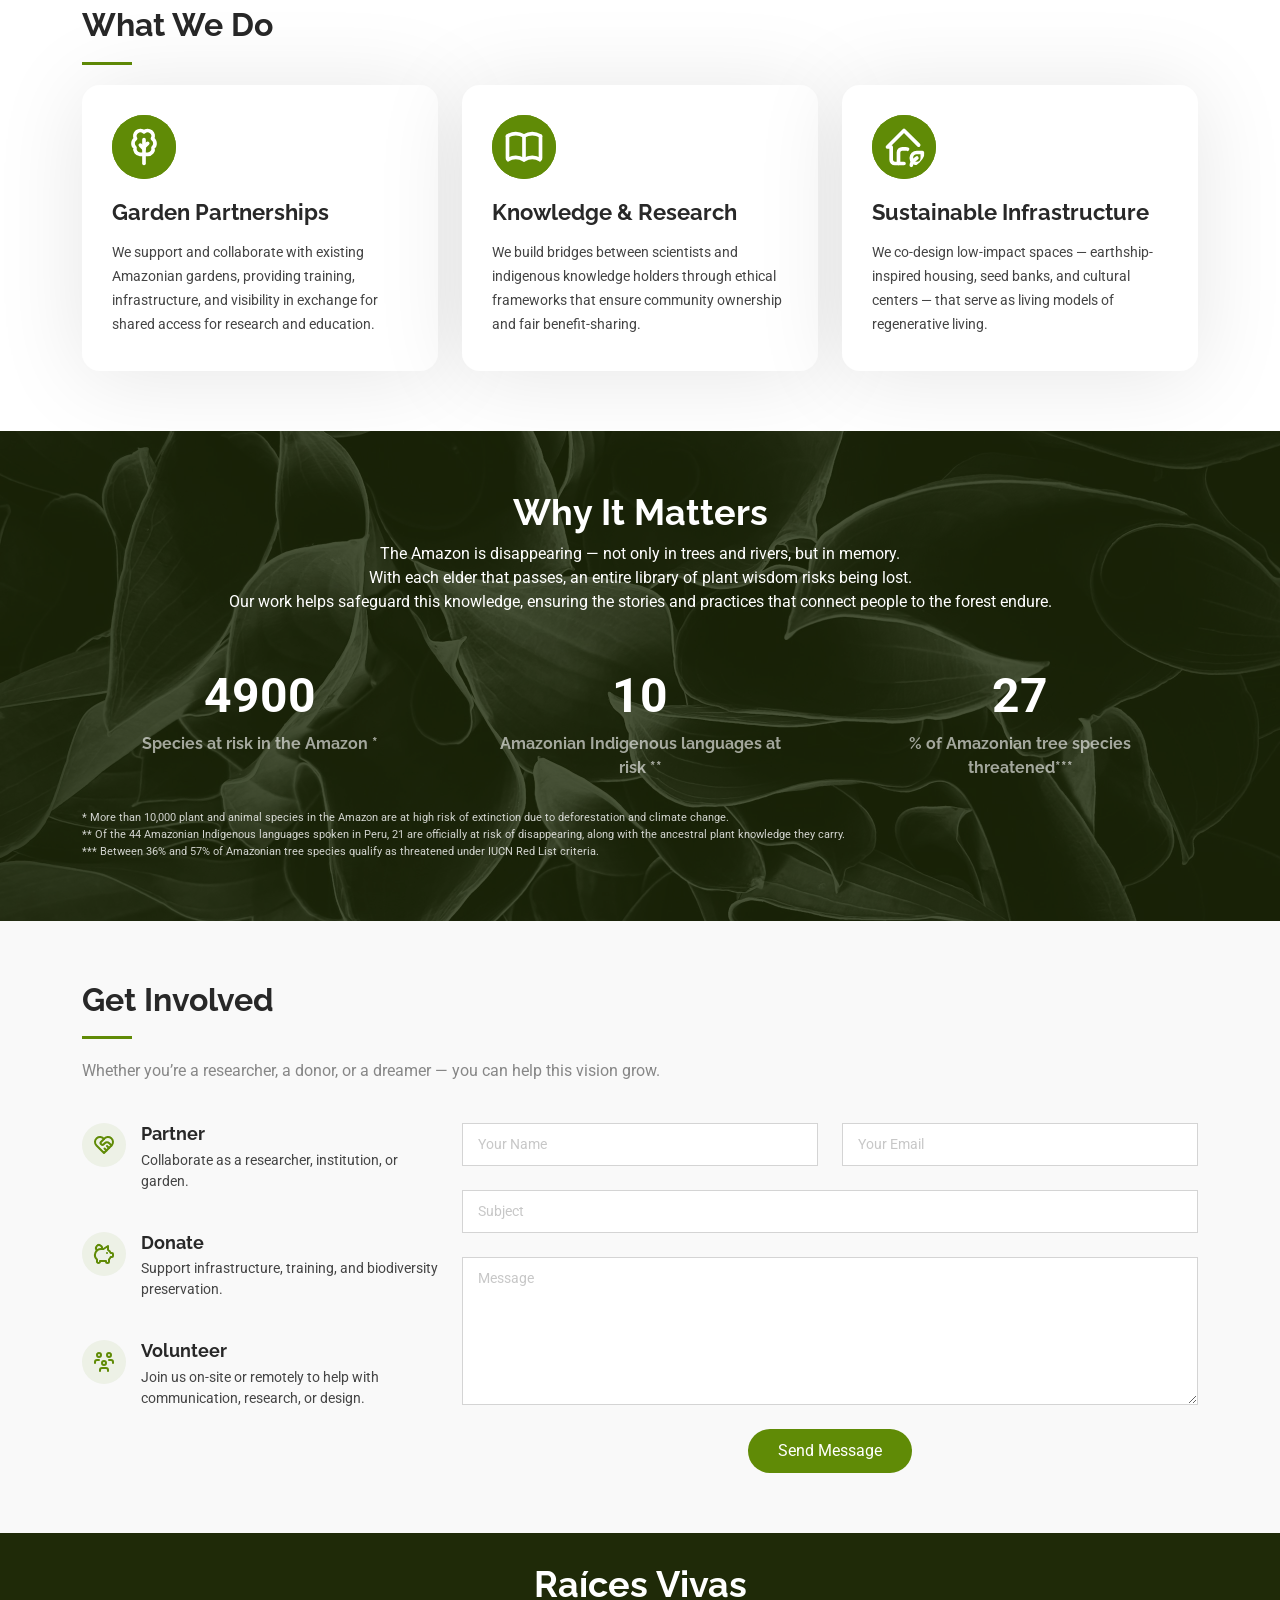
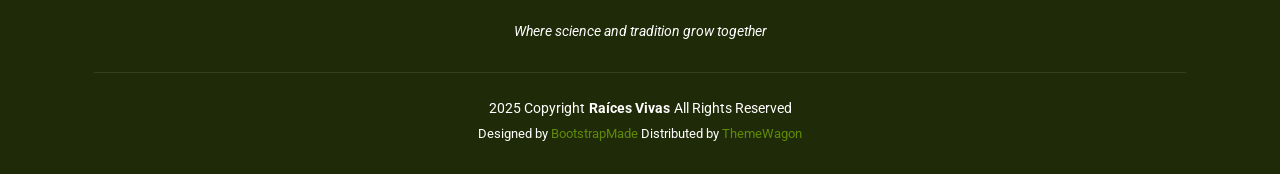
==== commit 53a7cb7b: "title update" ====
--- a/index.html
+++ b/index.html
@@ -37,7 +37,7 @@
                 <source src="assets/videos/forest.mp4" type="video/mp4">
             </video>
             <div class="container text-center d-flex flex-column align-items-center">
-                <h2 data-aos="fade-up" data-aos-delay="100">Bridging Knowledge Systems to Ethically Preserve Amazonian Biodiversity</h2>
+                <h2 data-aos="fade-up" data-aos-delay="100">Bridging Knowledge Systems toward an Embodied Understanding of Human–Plant Relations in the Amazon</h2>
                 <p data-aos="fade-up" data-aos-delay="200">A foundation dedicated to connecting communities, gardens, and researchers to protect ancestral knowledge and living biodiversity.</p>
                 <div class="btn-wrap"><a class="btn-normal btn-main" href="about.html">Learn More</a></div>
             </div>
